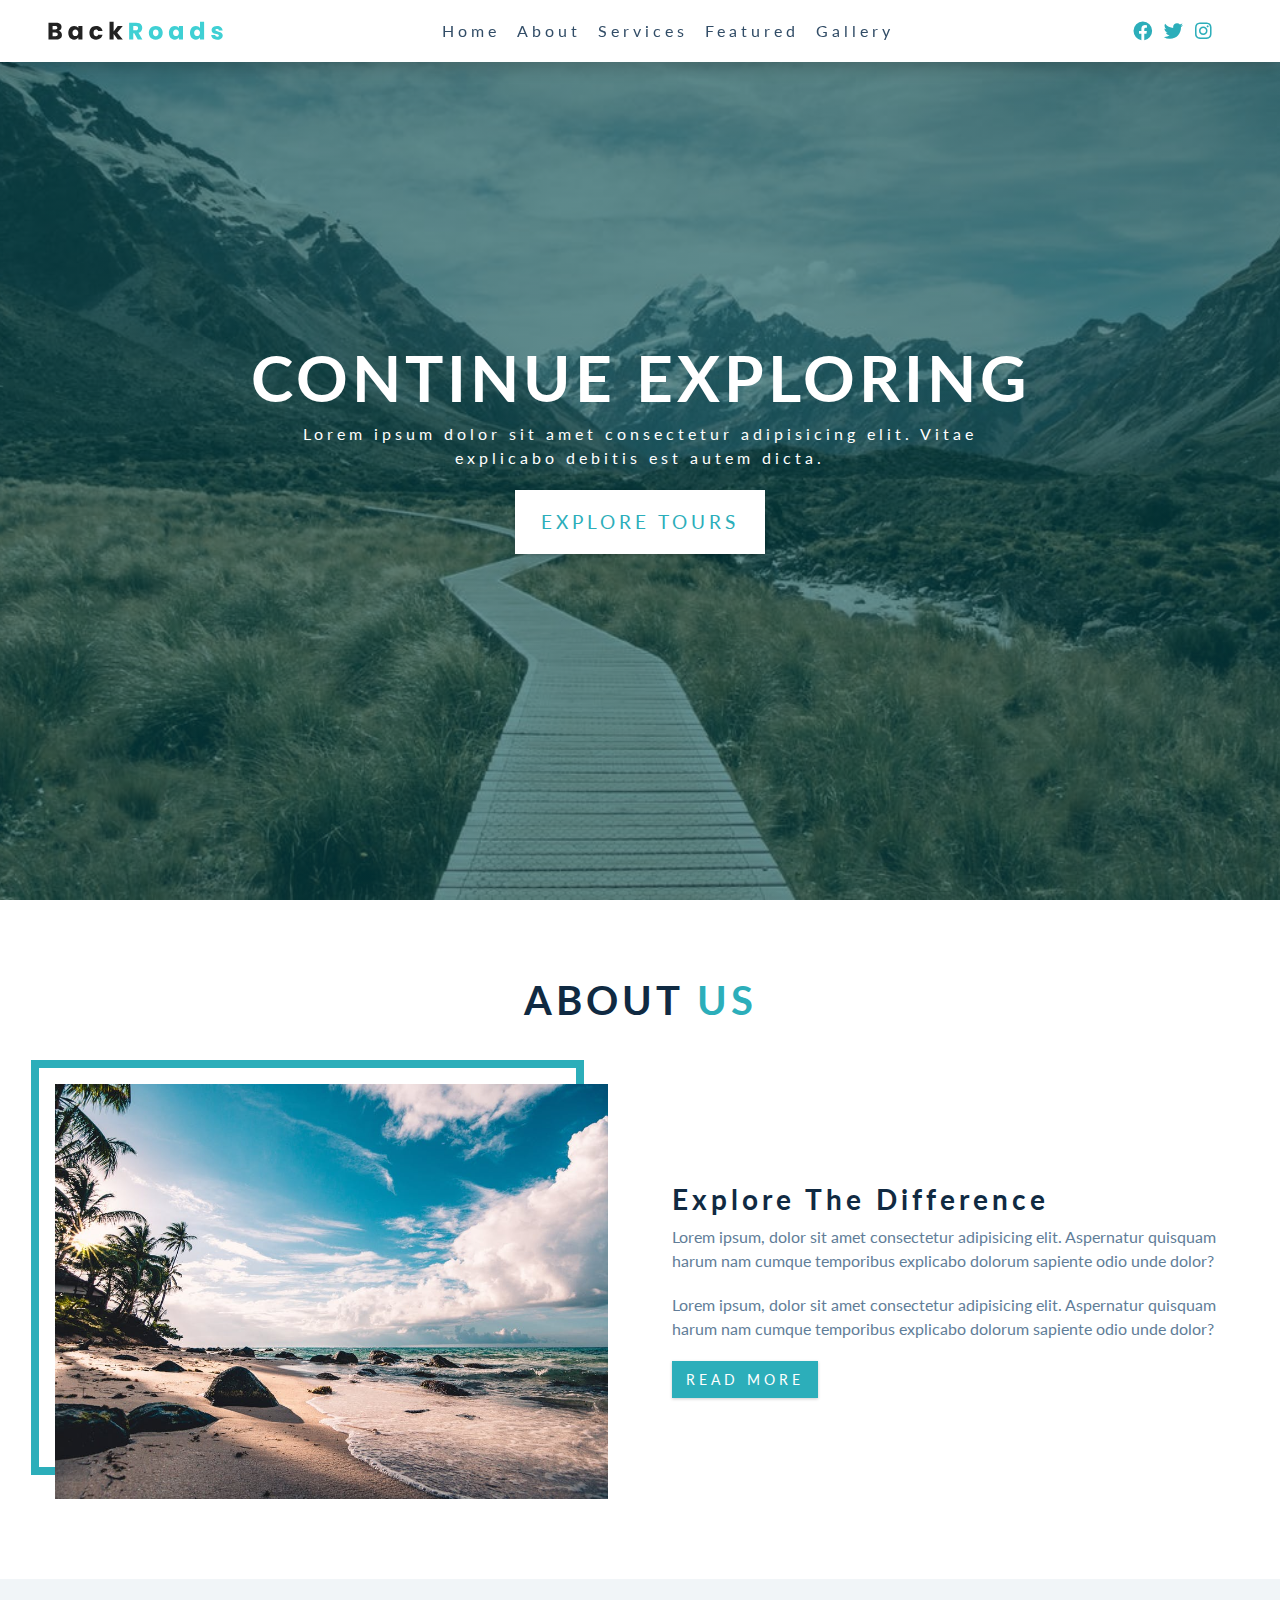
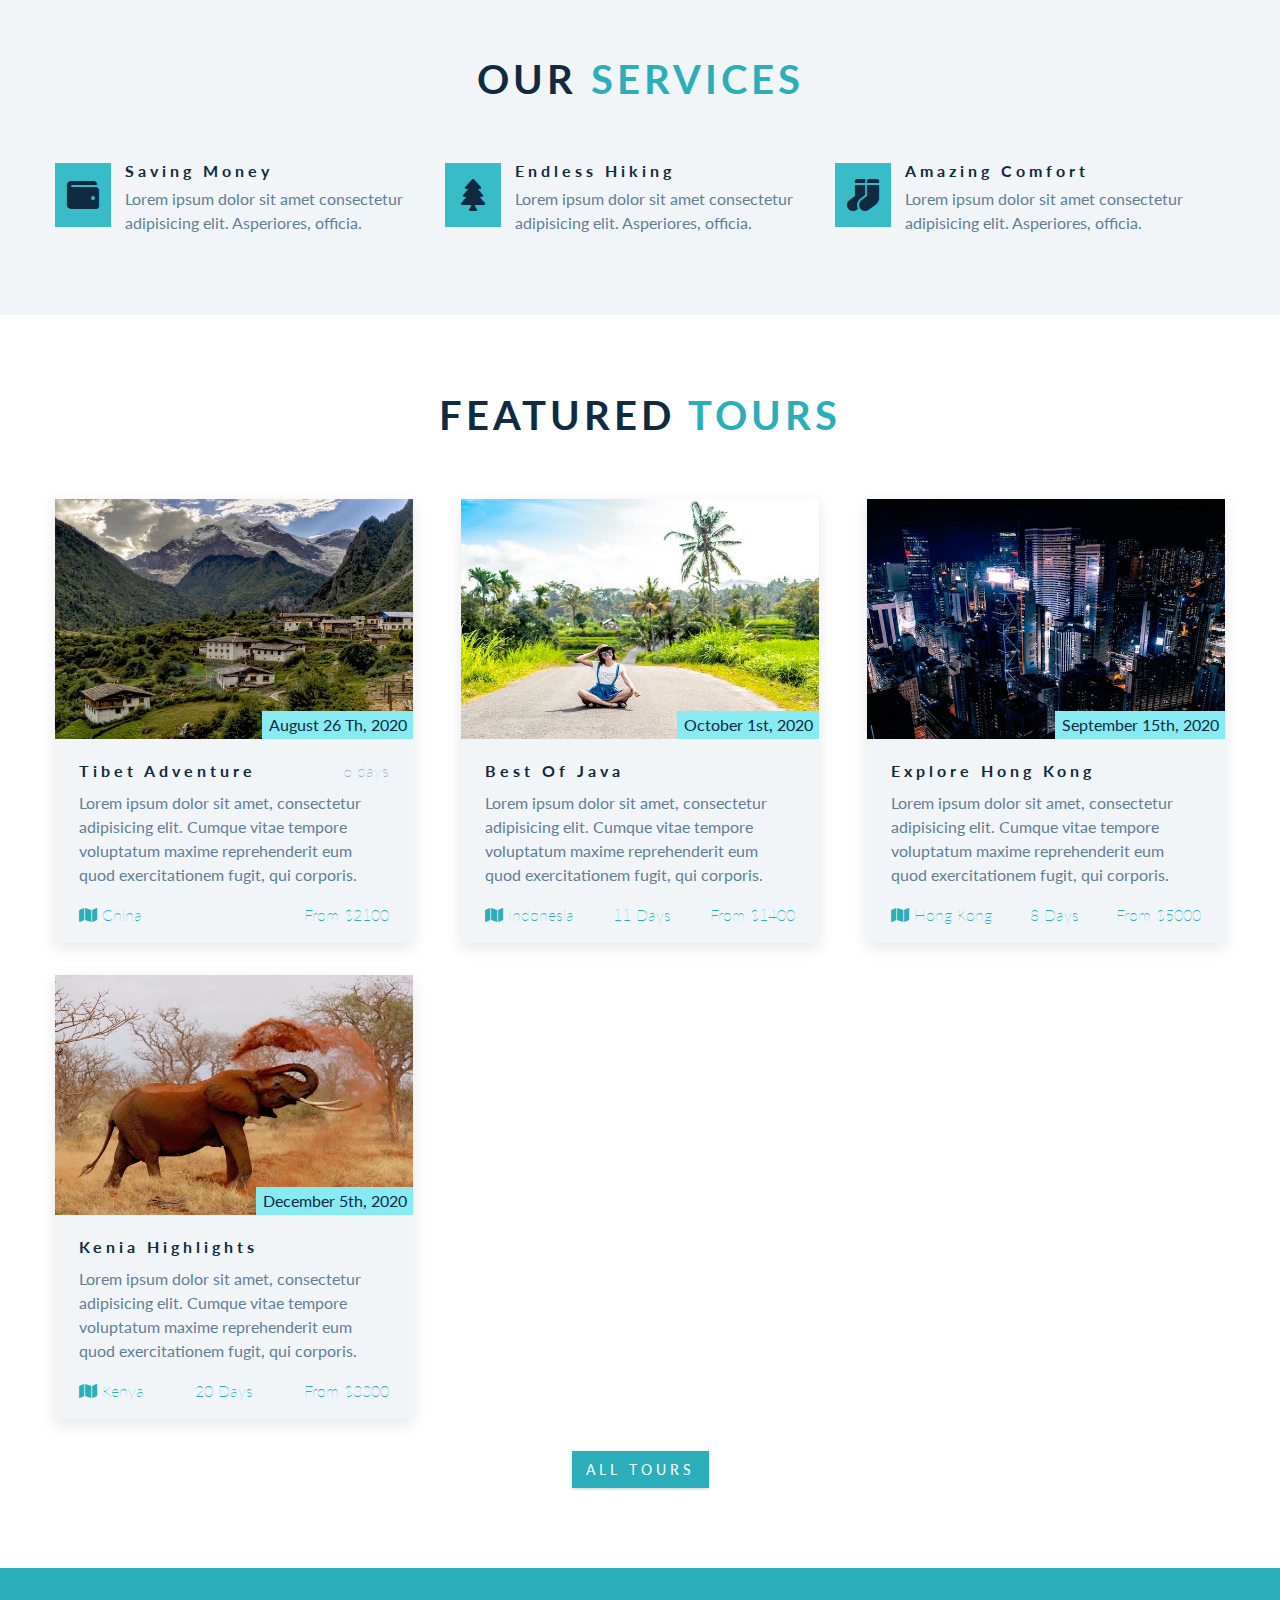
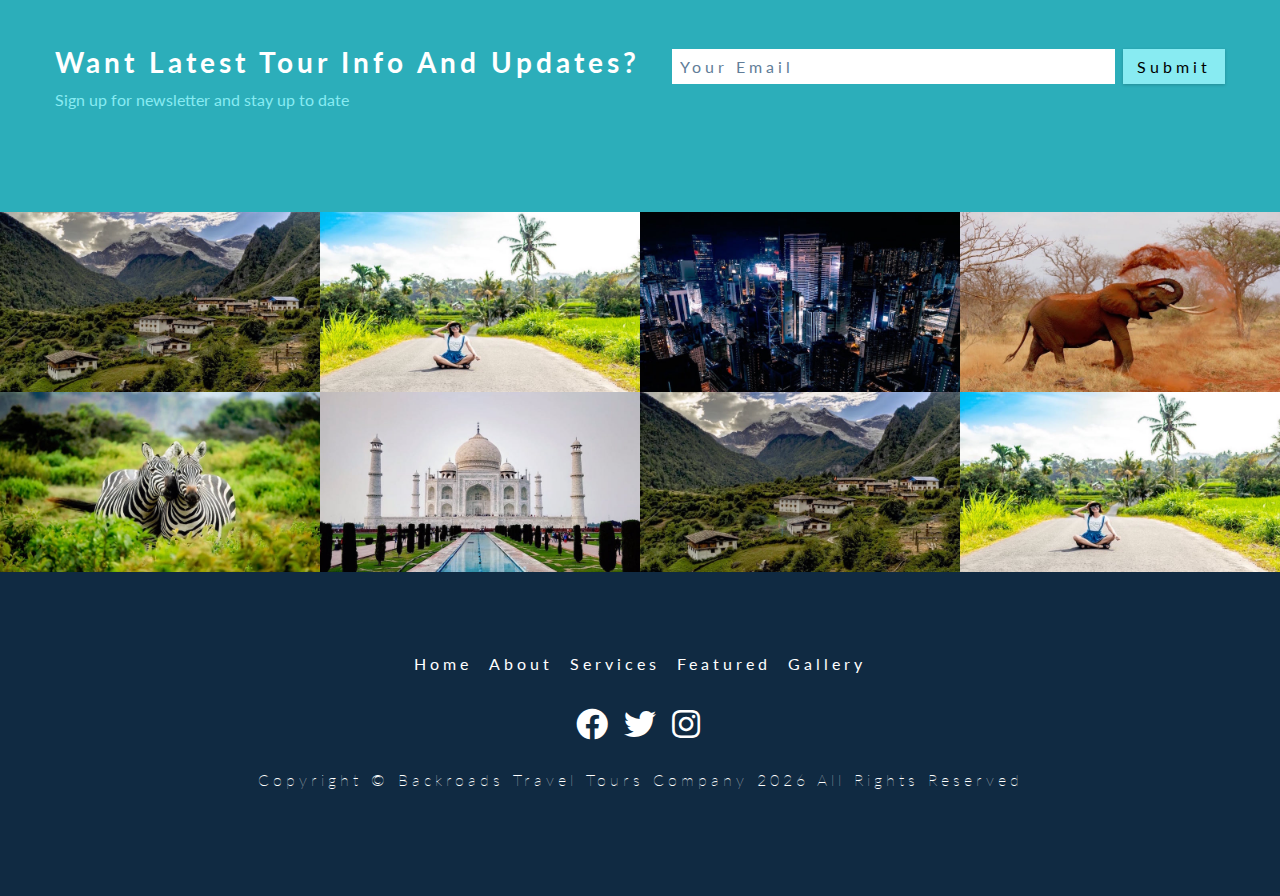
==== index.html @ fc75c02b "cosmetic" ====
<!DOCTYPE html>
<html lang="en">
  <head>
    <meta charset="UTF-8" />
    <meta name="viewport" content="width=device-width, initial-scale=1.0" />
    <meta http-equiv="X-UA-Compatible" content="ie=edge" />
    <title>Backroads || Marlaba</title>
    <!-- favicon -->
    <link rel="shortcut icon" href="./images/favicon.ico" type="image/x-icon" />
    <!-- font-awesome -->
    <link
      rel="stylesheet"
      href="./fontawesome-free-5.12.1-web/css/all.min.css"
    />
    <!-- styles css -->
    <link rel="stylesheet" href="./css/styles.css" />
  </head>

  <body>
    <!-- Navbar  -->
    <nav class="navbar">
      <div class="navbar-logo"><img src="./images/logo.svg" alt="logo" /></div>
      <ul class="navbar-items">
        <li><a class="nav-link scroll-link" href="#home">home</a></li>
        <li><a class="nav-link scroll-link" href="#about">about</a></li>
        <li><a class="nav-link scroll-link" href="#services">services</a></li>
        <li>
          <a class="nav-link scroll-link" href="#featured-tours">featured</a>
        </li>
        <li><a class="nav-link scroll-link" href="#gallery">gallery</a></li>
      </ul>
      <div class="navbar-social">
        <a href="#" class="social-icon"><i class="fab fa-facebook"></i></a>
        <a href="#" class="social-icon"><i class="fab fab fa-twitter"></i></a>
        <a href="#" class="social-icon"><i class="fab fab fa-instagram"></i></a>
      </div>
      <div class="navBtn">
        <i class="fas fa-bars nav-icon" id="nav-toggle"></i>
      </div>
    </nav>
    <nav class="navbar-mobile" id="nav-links">
      <ul class="navbar-mobile-items">
        <li><a class="nav-mobile-link scroll-link" href="#home">home</a></li>
        <li><a class="nav-mobile-link scroll-link" href="#about">about</a></li>
        <li>
          <a class="nav-mobile-link scroll-link" href="#services">services</a>
        </li>
        <li>
          <a class="nav-mobile-link scroll-link" href="#featured-tours"
            >featured</a
          >
        </li>
        <li>
          <a class="nav-mobile-link scroll-link" href="#gallery">gallery</a>
        </li>
      </ul>
    </nav>
    <!-- end of Navbar  -->
    <!-- header  -->
    <header class="hero" id="home">
      <div class="hero-banner">
        <h1>continue exploring</h1>
        <p>
          Lorem ipsum dolor sit amet consectetur adipisicing elit. Vitae<br />
          explicabo debitis est autem dicta.
        </p>
        <a href="#featured-tours" class="btn hero-btn">explore tours</a>
      </div>
    </header>
    <!-- end of header  -->

    <!-- about section -->
    <section class="section" id="about">
      <h2 class="section-title">about <span>us</span></h2>
      <div class="section-center about-center">
        <article class="about-img">
          <img src="./images/about.jpeg" alt="Beach image" />
        </article>
        <article class="about-info">
          <h3 class="about-title">explore the difference</h3>
          <p>
            Lorem ipsum, dolor sit amet consectetur adipisicing elit. Aspernatur
            quisquam harum nam cumque temporibus explicabo dolorum sapiente odio
            unde dolor?
          </p>
          <p>
            Lorem ipsum, dolor sit amet consectetur adipisicing elit. Aspernatur
            quisquam harum nam cumque temporibus explicabo dolorum sapiente odio
            unde dolor?
          </p>
          <a href="#" class="btn about-btn">read more</a>
        </article>
      </div>
    </section>
    <!-- end of about section -->

    <!-- services -->
    <section class="section" id="services">
      <h2 class="section-title">our <span>services</span></h2>
      <div class="section-center service-center">
        <article class="service">
          <span class="service-icon"><i class="fas fa-wallet fa-fw"></i></span>
          <div class="service-info">
            <h4 class="service-title">saving money</h4>
            <p class="service-text">
              Lorem ipsum dolor sit amet consectetur adipisicing elit.
              Asperiores, officia.
            </p>
          </div>
        </article>
        <article class="service">
          <span class="service-icon"><i class="fas fa-tree fa-fw"></i></span>
          <div class="service-info">
            <h4 class="service-title">Endless Hiking</h4>
            <p class="service-text">
              Lorem ipsum dolor sit amet consectetur adipisicing elit.
              Asperiores, officia.
            </p>
          </div>
        </article>
        <article class="service">
          <span class="service-icon"><i class="fas fa-socks fa-fw"></i></span>
          <div class="service-info">
            <h4 class="service-title">Amazing Comfort</h4>
            <p class="service-text">
              Lorem ipsum dolor sit amet consectetur adipisicing elit.
              Asperiores, officia.
            </p>
          </div>
        </article>
      </div>
    </section>
    <!--end services -->

    <!-- featured tours -->
    <section class="section" id="featured-tours">
      <h2 class="section-title">featured <span>tours</span></h2>
      <div class="section-center featured-tours-center">
        <article class="tour-card">
          <div class="img-container">
            <img src="./images/tour-1.jpeg" alt="Tibet Adventure" />
            <h4 class="card-date">August 26 th, 2020</h4>
          </div>
          <div class="card-info">
            <div class="card-head">
              <h4 class="card-title">tibet adventure</h4>
              <h4 class="card-duration">6 days</h4>
            </div>
            <p class="card-text">
              Lorem ipsum dolor sit amet, consectetur adipisicing elit. Cumque
              vitae tempore voluptatum maxime reprehenderit eum quod
              exercitationem fugit, qui corporis.
            </p>
            <div class="card-footer">
              <h4><i class="fas fa-map"></i> china</h4>
              <h4 class="card-duration"></h4>
              <h4>from $2100</h4>
            </div>
          </div>
        </article>

        <article class="tour-card">
          <div class="img-container">
            <img src="./images/tour-2.jpeg" alt="Best of Java" />
            <h4 class="card-date">October 1st, 2020</h4>
          </div>
          <div class="card-info">
            <div class="card-head">
              <h4 class="card-title">best of Java</h4>
              <h4 class="card-duration"></h4>
            </div>
            <p class="card-text">
              Lorem ipsum dolor sit amet, consectetur adipisicing elit. Cumque
              vitae tempore voluptatum maxime reprehenderit eum quod
              exercitationem fugit, qui corporis.
            </p>
            <div class="card-footer">
              <h4><i class="fas fa-map"></i> indonesia</h4>
              <h4 class="card-duration">11 days</h4>
              <h4>from $1400</h4>
            </div>
          </div>
        </article>

        <article class="tour-card">
          <div class="img-container">
            <img src="./images/tour-3.jpeg" alt="Explore Hong Kong" />
            <h4 class="card-date">September 15th, 2020</h4>
          </div>
          <div class="card-info">
            <div class="card-head">
              <h4 class="card-title">Explore Hong Kong</h4>
              <h4 class="card-duration"></h4>
            </div>
            <p class="card-text">
              Lorem ipsum dolor sit amet, consectetur adipisicing elit. Cumque
              vitae tempore voluptatum maxime reprehenderit eum quod
              exercitationem fugit, qui corporis.
            </p>
            <div class="card-footer">
              <h4><i class="fas fa-map"></i> Hong Kong</h4>
              <h4 class="card-duration">8 days</h4>
              <h4>from $5000</h4>
            </div>
          </div>
        </article>

        <article class="tour-card">
          <div class="img-container">
            <img src="./images/tour-4.jpeg" alt="Kenia highlights" />
            <h4 class="card-date">December 5th, 2020</h4>
          </div>
          <div class="card-info">
            <div class="card-head">
              <h4 class="card-title">Kenia highlights</h4>
              <h4 class="card-duration"></h4>
            </div>
            <p class="card-text">
              Lorem ipsum dolor sit amet, consectetur adipisicing elit. Cumque
              vitae tempore voluptatum maxime reprehenderit eum quod
              exercitationem fugit, qui corporis.
            </p>
            <div class="card-footer">
              <h4><i class="fas fa-map"></i> Kenya</h4>
              <h4 class="card-duration">20 days</h4>
              <h4>from $3300</h4>
            </div>
          </div>
        </article>
      </div>
      <div class="featured-tours-footer">
        <a href="#" class="btn featured-tours-btn">all tours</a>
      </div>
    </section>
    <!-- end of featured tours -->

    <!-- contact -->
    <section class="section contact" id="contact">
      <div class="section-center contact-center">
        <article class="contact-info">
          <h3>want latest tour info and updates?</h3>
          <p>sign up for newsletter and stay up to date</p>
        </article>
        <form
          action="form-confirm.html"
          class="contact-form"
          name="contact"
          method="POST"
          data-netlify="true"
        >
          <input
            class="contact-input"
            type="email"
            name="email"
            value="Your Email"
          />
          <button class="btn contact-btn" type="submit">Submit</button>
        </form>
      </div>
    </section>
    <!-- end of contact -->

    <!-- gallery  -->
    <section class="gallery" id="gallery">
      <article class="gallery-picture-container">
        <span><i class="gallery-icon fas fa-search"></i></span>
        <img class="gallery-picture" src="./images/tour-1.jpeg" alt="" />
      </article>
      <article class="gallery-picture-container">
        <span><i class="gallery-icon fas fa-search"></i></span>
        <img class="gallery-picture" src="./images/tour-2.jpeg" alt="" />
      </article>
      <article class="gallery-picture-container">
        <span><i class="gallery-icon fas fa-search"></i></span>
        <img class="gallery-picture" src="./images/tour-3.jpeg" alt="" />
      </article>
      <article class="gallery-picture-container">
        <span><i class="gallery-icon fas fa-search"></i></span>
        <img class="gallery-picture" src="./images/tour-4.jpeg" alt="" />
      </article>
      <article class="gallery-picture-container">
        <span><i class="gallery-icon fas fa-search"></i></span>
        <img class="gallery-picture" src="./images/tour-5.jpeg" alt="" />
      </article>
      <article class="gallery-picture-container">
        <span><i class="gallery-icon fas fa-search"></i></span>
        <img class="gallery-picture" src="./images/tour-6.jpeg" alt="" />
      </article>
      <article class="gallery-picture-container">
        <span><i class="gallery-icon fas fa-search"></i></span>
        <img class="gallery-picture" src="./images/tour-1.jpeg" alt="" />
      </article>
      <article class="gallery-picture-container">
        <span><i class="gallery-icon fas fa-search"></i></span>
        <img class="gallery-picture" src="./images/tour-2.jpeg" alt="" />
      </article>
    </section>

    <!-- end of gallery  -->

    <!-- footer -->
    <footer class="section section-footer" id="footer">
      <div class="section-center footer-center">
        <ul class="footer-navbar-items">
          <li><a class="nav-link scroll-link" href="#home">home</a></li>
          <li><a class="nav-link scroll-link" href="#about">about</a></li>
          <li><a class="nav-link scroll-link" href="#services">services</a></li>
          <li>
            <a class="nav-link scroll-link" href="#featured-tours">featured</a>
          </li>
          <li><a class="nav-link scroll-link" href="#gallery">gallery</a></li>
        </ul>
        <div class="footer-navbar-social">
          <a href="#" class="social-icon"><i class="fab fa-facebook"></i></a>
          <a href="#" class="social-icon"><i class="fab fab fa-twitter"></i></a>
          <a href="#" class="social-icon"
            ><i class="fab fab fa-instagram"></i
          ></a>
        </div>
        <h4>
          Copyright &copy; Backroads Travel Tours Company
          <span id="date"></span> All Rights Reserved
        </h4>
      </div>
    </footer>
    <!-- end of footer -->

    <!-- js -->
    <script src="./js/app.js"></script>
  </body>
</html>
---- css/styles.css ----
/*
===============
Fonts
===============
*/
@import url("https://fonts.googleapis.com/css?family=Lato:400,700&display=swap");

/*
===============
Variables
===============
*/

:root {
  /* dark shades of primary color*/
  --clr-primary-1: hsl(184, 91%, 17%);
  --clr-primary-2: hsl(185, 84%, 25%);
  --clr-primary-3: hsl(185, 81%, 29%);
  --clr-primary-4: hsl(184, 77%, 34%);
  /* primary/main color */
  --clr-primary-5: hsl(185, 62%, 45%);
  /* lighter shades of primary color */
  --clr-primary-6: hsl(185, 57%, 50%);
  --clr-primary-7: hsl(184, 65%, 59%);
  --clr-primary-8: hsl(184, 80%, 74%);
  --clr-primary-9: hsl(185, 94%, 87%);
  --clr-primary-10: hsl(186, 100%, 94%);
  /* darkest grey - used for headings */
  --clr-grey-1: hsl(209, 61%, 16%);
  --clr-grey-2: hsl(211, 39%, 23%);
  --clr-grey-3: hsl(209, 34%, 30%);
  --clr-grey-4: hsl(209, 28%, 39%);
  /* grey used for paragraphs */
  --clr-grey-5: hsl(210, 22%, 49%);
  --clr-grey-6: hsl(209, 23%, 60%);
  --clr-grey-7: hsl(211, 27%, 70%);
  --clr-grey-8: hsl(210, 31%, 80%);
  --clr-grey-9: hsl(212, 33%, 89%);
  --clr-grey-10: hsl(210, 36%, 96%);
  --clr-white: #fff;
  --ff-primary: "Lato", sans-serif;
  --transition: all 0.3s linear;
  --spacing: 0.25rem;
  --radius: 0.5rem;
  --light-shadow: 0 5px 15px rgba(0, 0, 0, 0.1);
  --dark-shadow: 0 5px 15px rgba(0, 0, 0, 0.2);
}
/*
===============
Global Styles
===============
*/

* {
  margin: 0;
  padding: 0;
  box-sizing: border-box;
}
body {
  font-family: var(--ff-primary);
  background: var(--clr-white);
  color: var(--clr-grey-1);
  line-height: 1.5;
  font-size: 0.875rem;
}
ul {
  list-style-type: none;
}
a {
  text-decoration: none;
}
img {
  width: 100%;
  display: block;
}
/* img:not(.nav-logo) {
  width: 100%;
  display: block;
} */

h1,
h2,
h3,
h4 {
  letter-spacing: var(--spacing);
  text-transform: capitalize;
  line-height: 1.25;
  margin-bottom: 0.75rem;
}
h1 {
  font-size: 3rem;
}
h2 {
  font-size: 2rem;
}
h3 {
  font-size: 1.25rem;
}
h4 {
  font-size: 0.875rem;
}
p {
  margin-bottom: 1.25rem;
  color: var(--clr-grey-5);
}
@media screen and (min-width: 800px) {
  h1 {
    font-size: 4rem;
  }
  h2 {
    font-size: 2.5rem;
  }
  h3 {
    font-size: 1.75rem;
  }
  h4 {
    font-size: 1rem;
  }
  body {
    font-size: 1rem;
  }
  h1,
  h2,
  h3,
  h4 {
    line-height: 1;
  }
}
/*  global classes */

.btn {
  text-transform: uppercase;
  background: var(--clr-primary-5);
  color: var(--clr-white);
  padding: 0.375rem 0.75rem;
  letter-spacing: var(--spacing);
  display: inline-block;
  /* font-weight: 700; */
  transition: var(--transition);
  font-size: 0.875rem;
  border: 2px solid transparent;
  cursor: pointer;
  box-shadow: 0 1px 3px rgba(0, 0, 0, 0.2);
}
.btn:hover {
  color: var(--clr-primary-1);
  background: var(--clr-primary-8);
}

.section {
  padding: 5rem 0;
}
.section-title {
  text-align: center;
  margin-bottom: 4rem;
  text-transform: uppercase;
}
.section-title span {
  color: var(--clr-primary-5);
}
.section-center {
  width: 90vw;
  margin: 0 auto;
  max-width: 1170px;
}
@media screen and (min-width: 992px) {
  .section-center {
    width: 95vw;
  }
}
/*
===============
Navbar
===============
*/
.navbar {
  display: flex;
  flex-wrap: wrap;
  justify-content: space-between;
  align-items: center;
  position: fixed;
  z-index: 3;
  width: 100vw;
  background-color: var(--clr-white);
  box-shadow: var(--dark-shadow);
}
.navbar-logo {
  padding: 1rem 3rem;
  flex-shrink: 0;
}
.navbar-items {
  display: none;
}
.navbar-items li {
  display: inline-block;
  margin: 0 0.4rem;
}
.nav-link {
  font-size: 1rem;
  color: var(--clr-grey-3);
  letter-spacing: var(--spacing);
  text-transform: capitalize;
  transition: var(--transition);
}
.nav-link:hover {
  color: var(--clr-primary-5);
}
.navbar-social {
  display: none;
}
.social-icon {
  color: var(--clr-primary-5);
  font-size: 1.2rem;
  margin: 0 0.25rem;
  transition: var(--transition);
}
.social-icon:hover {
  color: var(--clr-primary-8);
}
.navBtn {
  padding: 0rem 3rem;
}
.nav-icon {
  font-size: 1.5rem;
  color: var(--clr-primary-5);
}
.nav-icon:hover {
  cursor: pointer;
}
@media screen and (min-width: 992px) {
  .navbar-items {
    display: block;
  }
  .navbar-social {
    flex-shrink: 0;
    padding: 1rem 4rem;
    display: block;
  }
  .navBtn {
    display: none;
  }
}

.navbar-mobile {
  position: fixed;
  z-index: 2;
  left: 0;
  top: 3.8rem;
  width: 100vw;
  background-color: var(--clr-white);
  transform: translateY(-100%);
  transition: var(--transition);
}
.show-links {
  transform: translateY(0);
  z-index: 3;
}

.nav-mobile-link {
  display: block;
  padding: 1rem 2rem;
  letter-spacing: var(--spacing);
  color: var(--clr-grey-1);
  font-size: 1rem;
  text-transform: capitalize;
  transition: var(--transition);
}
.nav-mobile-link:hover {
  background-color: var(--clr-primary-8);
  padding-left: 2.2rem;
}

/*
===============
Hero
===============
*/
.hero {
  min-height: 100vh;
  background: var(--clr-primary-5);
  display: flex;
  justify-content: center;
  align-items: center;
}

@media screen and (min-width: 768px) {
  .hero {
    background: linear-gradient(
        hsl(184, 91%, 17%, 0.6),
        hsl(184, 91%, 17%, 0.6)
      ),
      url("../images/main.jpeg") center/cover no-repeat fixed;
  }
}

.hero-banner {
  display: flex;
  flex-direction: column;
  justify-content: center;
  align-items: center;
}
.hero-banner h1 {
  text-transform: uppercase;
  color: var(--clr-white);
  text-align: center;
}
.hero-banner p {
  color: var(--clr-white);
  letter-spacing: var(--spacing);
  text-align: center;
}
.hero-btn {
  font-size: 1.2rem;
  padding: 1rem 1.5rem;
  color: var(--clr-primary-5);
  background-color: var(--clr-white);
}
.hero-btn:hover {
  background-color: rgba(0, 0, 0, 0);
  color: var(--clr-white);
  border: 2px solid var(--clr-white);
}

/*
===============
About
===============
*/
/* section add to globals */
/* title add to globals -> OK */
/* section center add to globals -> OK */
.about-info,
.about-img {
  margin-bottom: 2rem;
}

@media screen and (min-width: 992px) {
  .about-center {
    display: flex;
    /* flex-wrap: wrap; */
    justify-content: space-between;
    align-items: center;
  }
  .about-info,
  .about-img {
    flex: 0 0 calc(50% - 2rem);
    margin-bottom: 0;
  }
}

@media screen and (min-width: 1170px) {
  .about-center {
    position: relative;
  }
  .about-img::before {
    content: "";
    border: 8px var(--clr-primary-5) solid;
    width: calc(50% - 2rem);
    height: 100%;
    position: absolute;
    box-sizing: border-box;
    left: -1.5rem;
    top: -1.5rem;
    z-index: -1;
  }
}

/*
===============
Services
===============
*/
#services {
  background: var(--clr-grey-10);
}

.service {
  text-align: center;
  padding: 1rem 4rem;
}

.service-icon {
  font-size: 2rem;
  background-color: var(--clr-primary-6);
  padding: 0.5rem;
  display: inline-block;
}
.service-title {
  margin-top: 1.2rem;
}

.service-center {
  display: flex;
  flex-wrap: wrap;
  justify-content: space-between;
  align-items: flex-start;
  align-content: flex-start;
}

@media screen and (min-width: 577px) {
  .service {
    /* max-width: 40rem; */
    flex: 0 0 calc(50% - 1rem);
    padding: 0 0.5rem;
  }
}
@media screen and (min-width: 992px) {
  .service {
    flex: 0 0 calc(33.33% - 0rem);
    padding: 0 0.5rem;
  }
}

@media screen and (min-width: 1170px) {
  .service {
    display: flex;
    justify-content: space-between;
    align-items: flex-start;
    text-align: left;
    padding: 0;
  }
  .service-title {
    margin-top: 0;
  }
  .service-info {
    flex: 0 0 82%;
  }
  .service h4 {
    margin-bottom: 0.5rem;
  }
  .service p {
    margin: 0rem;
  }
}

/*
===============
Featured Tours
===============
*/

.featured-tours-center {
  display: flex;
  flex-wrap: wrap;
  justify-content: space-between;
}
.tour-card {
  margin-bottom: 2rem;
  box-shadow: var(--light-shadow);
  transition: var(--transition);
}
.tour-card:hover {
  box-shadow: var(--dark-shadow);
  transform: scale(1.02);
}
.img-container {
  position: relative;
}
.img-container img {
  height: 15rem;
  object-fit: cover;
}
.card-date {
  background-color: var(--clr-primary-8);
  letter-spacing: normal;
  font-weight: normal;
  display: inline-block;
  padding: 0.4rem;
  text-align: center;
  position: absolute;
  right: 0;
  bottom: 0;
  margin: 0;
}

.card-info {
  padding: 1.5rem 1.5rem 0.5rem 1.5rem;
  background-color: var(--clr-grey-10);
}

.card-head {
  display: flex;
  justify-content: space-between;
}
.card-duration {
  letter-spacing: normal;
  color: var(--clr-grey-7);
  text-transform: lowercase;
  font-weight: lighter;
}

.card-footer {
  display: flex;
  justify-content: space-between;
}
.card-footer h4 {
  letter-spacing: normal;
  color: var(--clr-primary-5);
  text-transform: capitalize;
  font-weight: lighter;
}

.featured-tours-footer {
  display: flex;
  justify-content: center;
  align-content: flex-start;
}

/* .featured-tours-btn {
  position: relative;
  left: 50%;
  transform: translateX(-50%);
} */

/* Responsive */
@media screen and (min-width: 768px) {
  .tour-card {
    flex: 0 0 calc(50% - 2rem);
    /* padding: 0 0.5rem; */
    /* margin-bottom: 2rem; */
  }
}
@media screen and (min-width: 1170px) {
  .tour-card {
    flex: 0 0 calc(33.33% - 2rem);
    /* padding: 0 0.5rem; */
    /* margin-bottom: 2rem; */
  }
}

/*
===============
Contact
===============
*/

.contact {
  background-color: var(--clr-primary-5);
}

.contact-info h3 {
  color: var(--clr-white);
}
.contact-info p {
  color: var(--clr-primary-8);
}
.contact-info p::first-letter {
  text-transform: uppercase;
}

.contact-form {
  display: flex;
  max-width: 28rem;
  justify-content: space-between;
}
.contact-input {
  /* 1:crece->OK
     1:es lo mismo
     auto:va a crecer hasta que pueda */
  flex: 1 0 auto;
  border: none;
  font-family: var(--ff-primary);
  color: var(--clr-grey-5);
  letter-spacing: var(--spacing);
  font-size: 1rem;
  padding: 0.5rem;
  /* width: 22rem; */
}
.contact-btn {
  background-color: var(--clr-primary-8);
  color: black;
  text-transform: capitalize;
  font-size: 1rem;
  font-family: var(--ff-primary);
  margin-left: 0.5rem;
}
.contact-btn:hover {
  background-color: var(--clr-primary-1);
  color: var(--clr-primary-5);
}

/* Responsive */
@media screen and (min-width: 993px) {
  .contact-center {
    display: flex;
    justify-content: space-between;
    align-items: baseline;
  }
  .contact-form {
    /* 1:crece->OK
       1:es lo mismo
       auto:va a crecer hasta que pueda */
    flex: 1 1 auto;
    max-width: 100%;
    margin-left: 2rem;
  }
}

/*
===============
Gallery
===============
*/
.gallery-picture-container {
  background-color: var(--clr-primary-5);
  position: relative;
}
.gallery-icon {
  font-size: 2rem;
  position: absolute;
  left: 50%;
  top: 50%;
  transform: translate(-50%, -50%);
  color: var(--clr-white);
  opacity: 0;
  z-index: 3;
  transition: var(--transition);
}
.gallery-picture {
  z-index: 2;
  transition: var(--transition);
}
.gallery-picture-container:hover .gallery-picture {
  opacity: 0.5;
}
.gallery-picture-container:hover .gallery-icon {
  opacity: 1;
}

@media screen and (min-width: 768px) {
  .gallery {
    display: flex;
    flex-wrap: wrap;
  }
  .gallery-picture-container {
    flex: 0 0 50%;
  }
}
@media screen and (min-width: 1170px) {
  .gallery {
    display: flex;
    flex-wrap: wrap;
  }
  .gallery-picture-container {
    flex: 0 0 25%;
  }
}
/*
===============
Footer
===============
*/
.section-footer {
  background-color: var(--clr-grey-1);
}
.footer-navbar-items {
  display: block;
  text-align: center;
  margin: 0 auto;
}
.footer-navbar-items li {
  display: inline-block;
  margin: 0 0.4rem;
}
.footer-navbar-items .nav-link {
  color: var(--clr-white);
}
.footer-navbar-items .nav-link:hover {
  color: var(--clr-primary-5);
}
.footer-navbar-social {
  text-align: center;
  margin-top: 1.5rem;
  margin-bottom: 0.5rem;
}
.footer-navbar-social .social-icon {
  color: var(--clr-white);
  font-size: 2rem;
  letter-spacing: var(--spacing);
}
.footer-navbar-social .social-icon:hover {
  color: var(--clr-primary-5);
}
.footer-center h4 {
  color: var(--clr-white);
  font-weight: lighter;
  padding: 1rem;
  text-align: center;
}
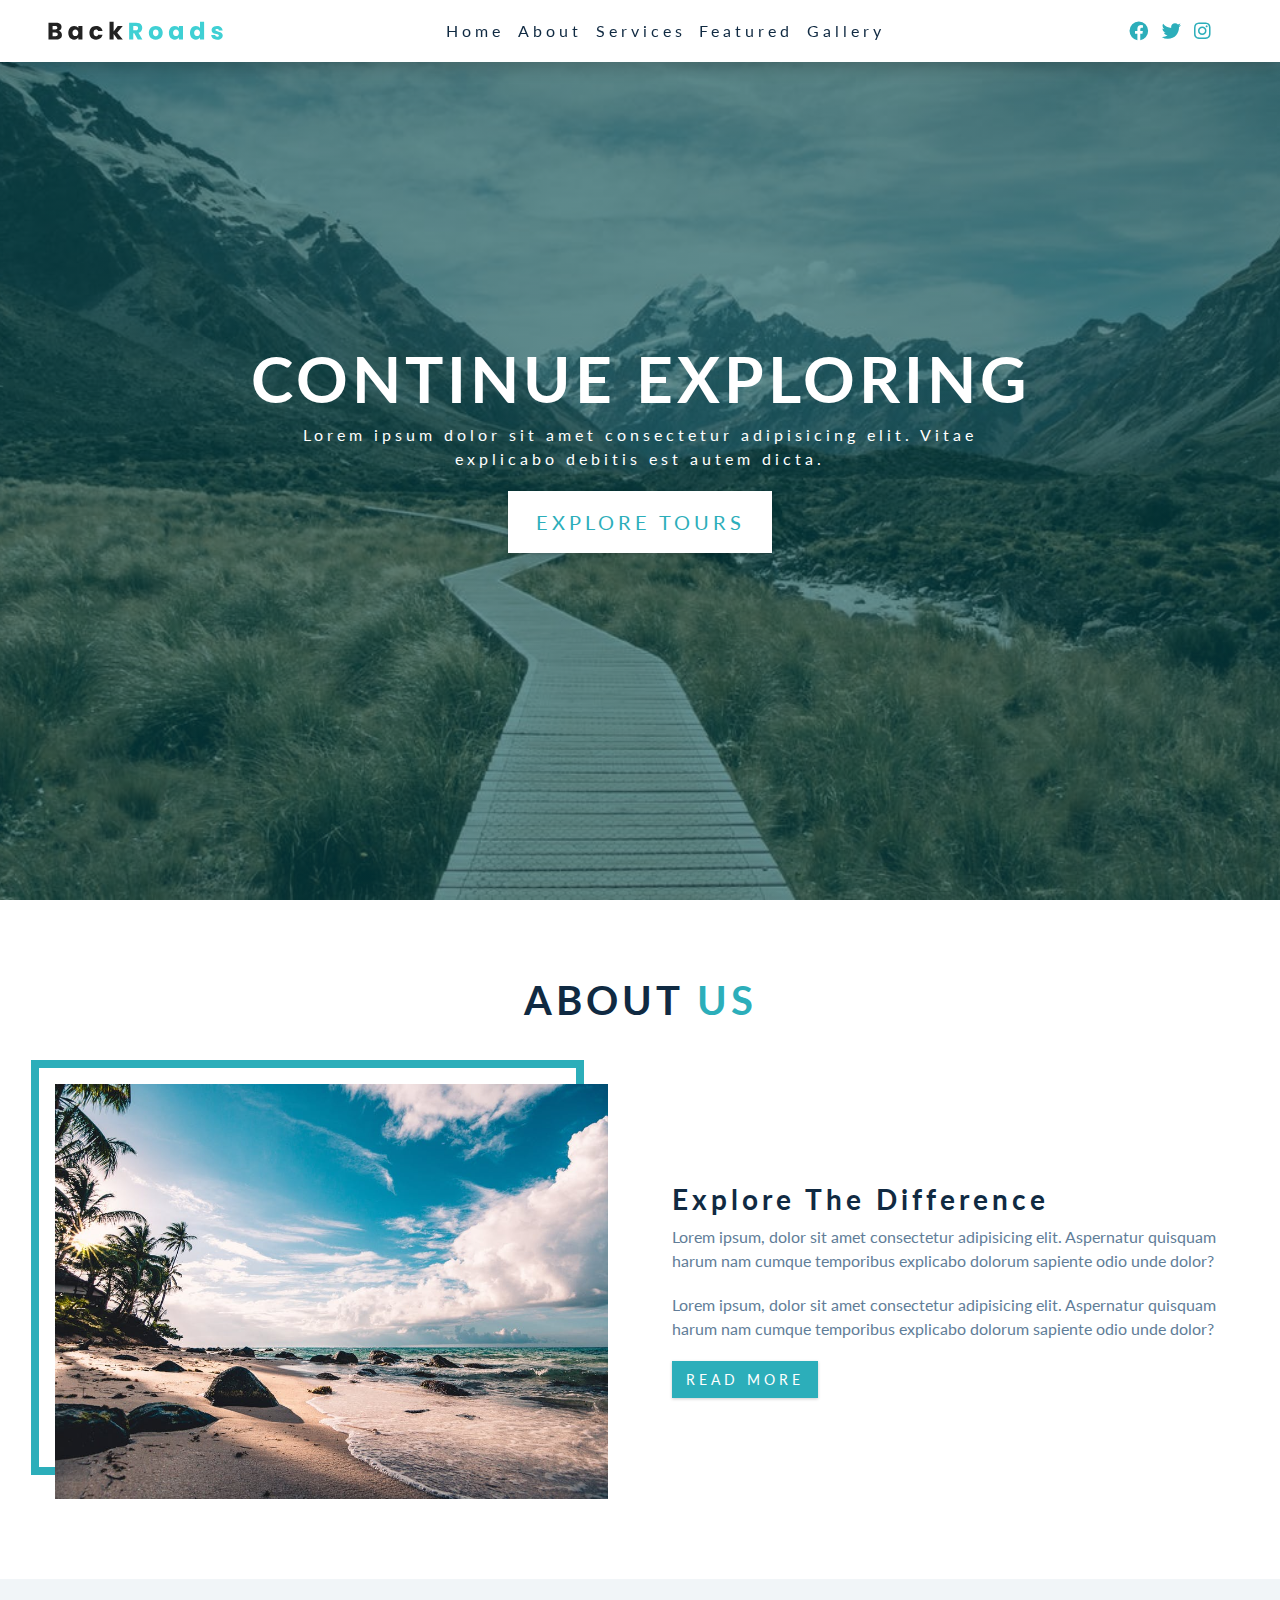
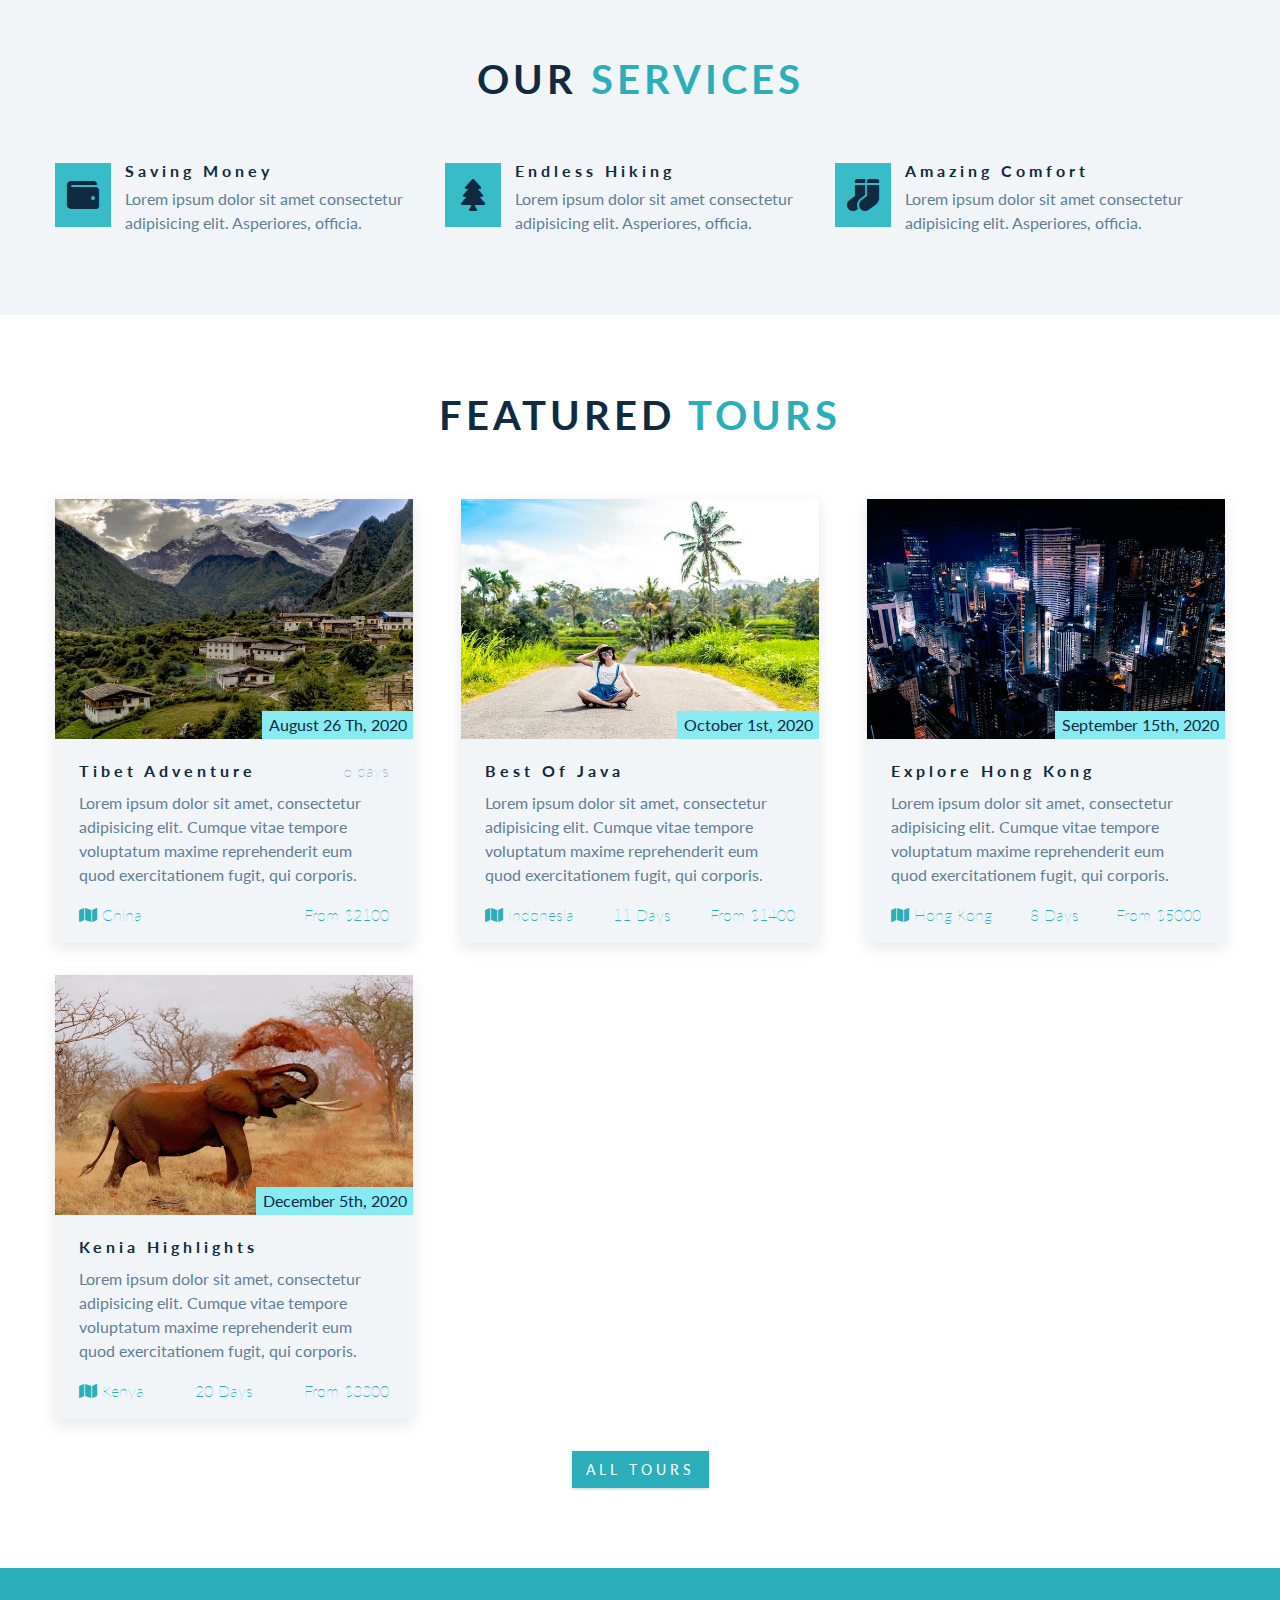
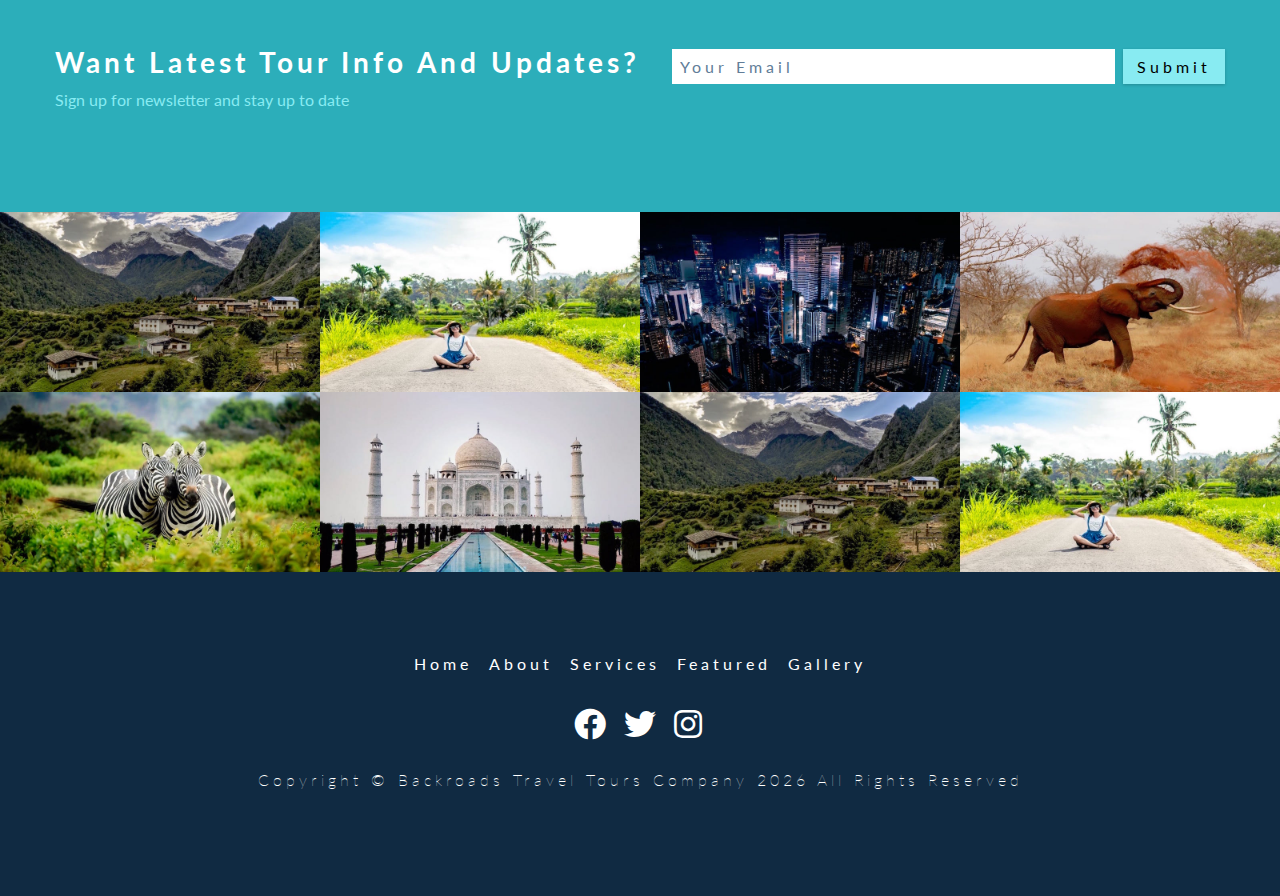
==== commit a9d4c4fc: "hero section consmetic" ====
--- a/index.html
+++ b/index.html
@@ -57,14 +57,18 @@
     </nav>
     <!-- end of Navbar  -->
     <!-- header  -->
-    <header class="hero" id="home">
-      <div class="hero-banner">
-        <h1>continue exploring</h1>
-        <p>
-          Lorem ipsum dolor sit amet consectetur adipisicing elit. Vitae<br />
-          explicabo debitis est autem dicta.
-        </p>
-        <a href="#featured-tours" class="btn hero-btn">explore tours</a>
+    <header id="home">
+      <div class="hero">
+        <div class="hero-banner">
+          <h1>
+            continue exploring
+          </h1>
+          <p>
+            Lorem ipsum dolor sit amet consectetur adipisicing elit. Vitae
+            explicabo debitis est autem dicta.
+          </p>
+          <a href="#featured-tours" class="btn hero-btn">explore tours</a>
+        </div>
       </div>
     </header>
     <!-- end of header  -->
--- a/css/styles.css
+++ b/css/styles.css
@@ -175,7 +175,7 @@
 */
 .navbar {
   display: flex;
-  flex-wrap: wrap;
+  /* flex-wrap: wrap; */
   justify-content: space-between;
   align-items: center;
   position: fixed;
@@ -186,18 +186,18 @@
 }
 .navbar-logo {
   padding: 1rem 3rem;
-  flex-shrink: 0;
+  /* flex-shrink: 0; */
 }
 .navbar-items {
   display: none;
 }
 .navbar-items li {
   display: inline-block;
-  margin: 0 0.4rem;
+  margin: 0 0.3rem;
 }
 .nav-link {
-  font-size: 1rem;
-  color: var(--clr-grey-3);
+  /* font-size: 1rem; */
+  color: var(--clr-grey-1);
   letter-spacing: var(--spacing);
   text-transform: capitalize;
   transition: var(--transition);
@@ -206,12 +206,14 @@
   color: var(--clr-primary-5);
 }
 .navbar-social {
+  /* flex-shrink: 0; */
+  padding: 1rem 4rem;
   display: none;
 }
 .social-icon {
   color: var(--clr-primary-5);
   font-size: 1.2rem;
-  margin: 0 0.25rem;
+  margin: 0 0.3rem;
   transition: var(--transition);
 }
 .social-icon:hover {
@@ -223,8 +225,10 @@
 .nav-icon {
   font-size: 1.5rem;
   color: var(--clr-primary-5);
+  transition: var(--transition);
 }
 .nav-icon:hover {
+  transform: scale(1.2);
   cursor: pointer;
 }
 @media screen and (min-width: 992px) {
@@ -232,8 +236,6 @@
     display: block;
   }
   .navbar-social {
-    flex-shrink: 0;
-    padding: 1rem 4rem;
     display: block;
   }
   .navBtn {
@@ -243,7 +245,7 @@
 
 .navbar-mobile {
   position: fixed;
-  z-index: 2;
+  z-index: 1;
   left: 0;
   top: 3.8rem;
   width: 100vw;
@@ -277,12 +279,43 @@
 */
 .hero {
   min-height: 100vh;
-  background: var(--clr-primary-5);
+  /* background: var(--clr-primary-5); */
+  /* Si bien el ejercicio propone un fondo plano, prefiero la foto sin el efecto de paralelismo */
+  background: linear-gradient(hsl(184, 91%, 17%, 0.6), hsl(184, 91%, 17%, 0.6)),
+    url("../images/main.jpeg") center/cover no-repeat;
   display: flex;
   justify-content: center;
   align-items: center;
 }
 
+.hero-banner {
+  text-align: center;
+  padding: 0 3rem;
+}
+.hero-banner h1 {
+  color: var(--clr-white);
+  text-transform: uppercase;
+}
+.hero-banner p {
+  max-width: 35rem;
+  /* margin: 0 auto; */
+  margin-left: auto;
+  margin-right: auto;
+  color: var(--clr-white);
+  letter-spacing: var(--spacing);
+}
+.hero-btn {
+  font-size: 1.25rem;
+  padding: 0.9rem 1.6rem;
+  color: var(--clr-primary-5);
+  background-color: var(--clr-white);
+}
+.hero-btn:hover {
+  background: transparent;
+  /* background-color: rgba(0, 0, 0, 0); */
+  color: var(--clr-white);
+  border-color: var(--clr-white);
+}
 @media screen and (min-width: 768px) {
   .hero {
     background: linear-gradient(
@@ -291,36 +324,13 @@
       ),
       url("../images/main.jpeg") center/cover no-repeat fixed;
   }
-}
-
-.hero-banner {
-  display: flex;
-  flex-direction: column;
-  justify-content: center;
-  align-items: center;
-}
-.hero-banner h1 {
-  text-transform: uppercase;
-  color: var(--clr-white);
-  text-align: center;
-}
-.hero-banner p {
-  color: var(--clr-white);
-  letter-spacing: var(--spacing);
-  text-align: center;
-}
-.hero-btn {
-  font-size: 1.2rem;
-  padding: 1rem 1.5rem;
-  color: var(--clr-primary-5);
-  background-color: var(--clr-white);
-}
-.hero-btn:hover {
-  background-color: rgba(0, 0, 0, 0);
-  color: var(--clr-white);
-  border: 2px solid var(--clr-white);
-}
-
+  .hero-banner {
+    padding: 0;
+  }
+  .hero-banner p {
+    max-width: 45rem;
+  }
+}
 /*
 ===============
 About
@@ -687,3 +697,159 @@
   padding: 1rem;
   text-align: center;
 }
+
+/*
+================================
+Fonts for form confirmation page
+================================
+*/
+/* cyrillic-ext */
+@font-face {
+  font-family: "Roboto";
+  font-style: normal;
+  font-weight: 400;
+  src: local("Roboto"), local("Roboto-Regular"),
+    url(https://fonts.gstatic.com/s/roboto/v20/KFOmCnqEu92Fr1Mu72xKOzY.woff2)
+      format("woff2");
+  unicode-range: U+0460-052F, U+1C80-1C88, U+20B4, U+2DE0-2DFF, U+A640-A69F,
+    U+FE2E-FE2F;
+}
+/* cyrillic */
+@font-face {
+  font-family: "Roboto";
+  font-style: normal;
+  font-weight: 400;
+  src: local("Roboto"), local("Roboto-Regular"),
+    url(https://fonts.gstatic.com/s/roboto/v20/KFOmCnqEu92Fr1Mu5mxKOzY.woff2)
+      format("woff2");
+  unicode-range: U+0400-045F, U+0490-0491, U+04B0-04B1, U+2116;
+}
+/* greek-ext */
+@font-face {
+  font-family: "Roboto";
+  font-style: normal;
+  font-weight: 400;
+  src: local("Roboto"), local("Roboto-Regular"),
+    url(https://fonts.gstatic.com/s/roboto/v20/KFOmCnqEu92Fr1Mu7mxKOzY.woff2)
+      format("woff2");
+  unicode-range: U+1F00-1FFF;
+}
+/* greek */
+@font-face {
+  font-family: "Roboto";
+  font-style: normal;
+  font-weight: 400;
+  src: local("Roboto"), local("Roboto-Regular"),
+    url(https://fonts.gstatic.com/s/roboto/v20/KFOmCnqEu92Fr1Mu4WxKOzY.woff2)
+      format("woff2");
+  unicode-range: U+0370-03FF;
+}
+/* vietnamese */
+@font-face {
+  font-family: "Roboto";
+  font-style: normal;
+  font-weight: 400;
+  src: local("Roboto"), local("Roboto-Regular"),
+    url(https://fonts.gstatic.com/s/roboto/v20/KFOmCnqEu92Fr1Mu7WxKOzY.woff2)
+      format("woff2");
+  unicode-range: U+0102-0103, U+0110-0111, U+0128-0129, U+0168-0169, U+01A0-01A1,
+    U+01AF-01B0, U+1EA0-1EF9, U+20AB;
+}
+/* latin-ext */
+@font-face {
+  font-family: "Roboto";
+  font-style: normal;
+  font-weight: 400;
+  src: local("Roboto"), local("Roboto-Regular"),
+    url(https://fonts.gstatic.com/s/roboto/v20/KFOmCnqEu92Fr1Mu7GxKOzY.woff2)
+      format("woff2");
+  unicode-range: U+0100-024F, U+0259, U+1E00-1EFF, U+2020, U+20A0-20AB,
+    U+20AD-20CF, U+2113, U+2C60-2C7F, U+A720-A7FF;
+}
+/* latin */
+@font-face {
+  font-family: "Roboto";
+  font-style: normal;
+  font-weight: 400;
+  src: local("Roboto"), local("Roboto-Regular"),
+    url(https://fonts.gstatic.com/s/roboto/v20/KFOmCnqEu92Fr1Mu4mxK.woff2)
+      format("woff2");
+  unicode-range: U+0000-00FF, U+0131, U+0152-0153, U+02BB-02BC, U+02C6, U+02DA,
+    U+02DC, U+2000-206F, U+2074, U+20AC, U+2122, U+2191, U+2193, U+2212, U+2215,
+    U+FEFF, U+FFFD;
+}
+/* cyrillic-ext */
+@font-face {
+  font-family: "Roboto";
+  font-style: normal;
+  font-weight: 700;
+  src: local("Roboto Bold"), local("Roboto-Bold"),
+    url(https://fonts.gstatic.com/s/roboto/v20/KFOlCnqEu92Fr1MmWUlfCRc4EsA.woff2)
+      format("woff2");
+  unicode-range: U+0460-052F, U+1C80-1C88, U+20B4, U+2DE0-2DFF, U+A640-A69F,
+    U+FE2E-FE2F;
+}
+/* cyrillic */
+@font-face {
+  font-family: "Roboto";
+  font-style: normal;
+  font-weight: 700;
+  src: local("Roboto Bold"), local("Roboto-Bold"),
+    url(https://fonts.gstatic.com/s/roboto/v20/KFOlCnqEu92Fr1MmWUlfABc4EsA.woff2)
+      format("woff2");
+  unicode-range: U+0400-045F, U+0490-0491, U+04B0-04B1, U+2116;
+}
+/* greek-ext */
+@font-face {
+  font-family: "Roboto";
+  font-style: normal;
+  font-weight: 700;
+  src: local("Roboto Bold"), local("Roboto-Bold"),
+    url(https://fonts.gstatic.com/s/roboto/v20/KFOlCnqEu92Fr1MmWUlfCBc4EsA.woff2)
+      format("woff2");
+  unicode-range: U+1F00-1FFF;
+}
+/* greek */
+@font-face {
+  font-family: "Roboto";
+  font-style: normal;
+  font-weight: 700;
+  src: local("Roboto Bold"), local("Roboto-Bold"),
+    url(https://fonts.gstatic.com/s/roboto/v20/KFOlCnqEu92Fr1MmWUlfBxc4EsA.woff2)
+      format("woff2");
+  unicode-range: U+0370-03FF;
+}
+/* vietnamese */
+@font-face {
+  font-family: "Roboto";
+  font-style: normal;
+  font-weight: 700;
+  src: local("Roboto Bold"), local("Roboto-Bold"),
+    url(https://fonts.gstatic.com/s/roboto/v20/KFOlCnqEu92Fr1MmWUlfCxc4EsA.woff2)
+      format("woff2");
+  unicode-range: U+0102-0103, U+0110-0111, U+0128-0129, U+0168-0169, U+01A0-01A1,
+    U+01AF-01B0, U+1EA0-1EF9, U+20AB;
+}
+/* latin-ext */
+@font-face {
+  font-family: "Roboto";
+  font-style: normal;
+  font-weight: 700;
+  src: local("Roboto Bold"), local("Roboto-Bold"),
+    url(https://fonts.gstatic.com/s/roboto/v20/KFOlCnqEu92Fr1MmWUlfChc4EsA.woff2)
+      format("woff2");
+  unicode-range: U+0100-024F, U+0259, U+1E00-1EFF, U+2020, U+20A0-20AB,
+    U+20AD-20CF, U+2113, U+2C60-2C7F, U+A720-A7FF;
+}
+/* latin */
+@font-face {
+  font-family: "Roboto";
+  font-style: normal;
+  font-weight: 700;
+  src: local("Roboto Bold"), local("Roboto-Bold"),
+    url(https://fonts.gstatic.com/s/roboto/v20/KFOlCnqEu92Fr1MmWUlfBBc4.woff2)
+      format("woff2");
+  unicode-range: U+0000-00FF, U+0131, U+0152-0153, U+02BB-02BC, U+02C6, U+02DA,
+    U+02DC, U+2000-206F, U+2074, U+20AC, U+2122, U+2191, U+2193, U+2212, U+2215,
+    U+FEFF, U+FFFD;
+}
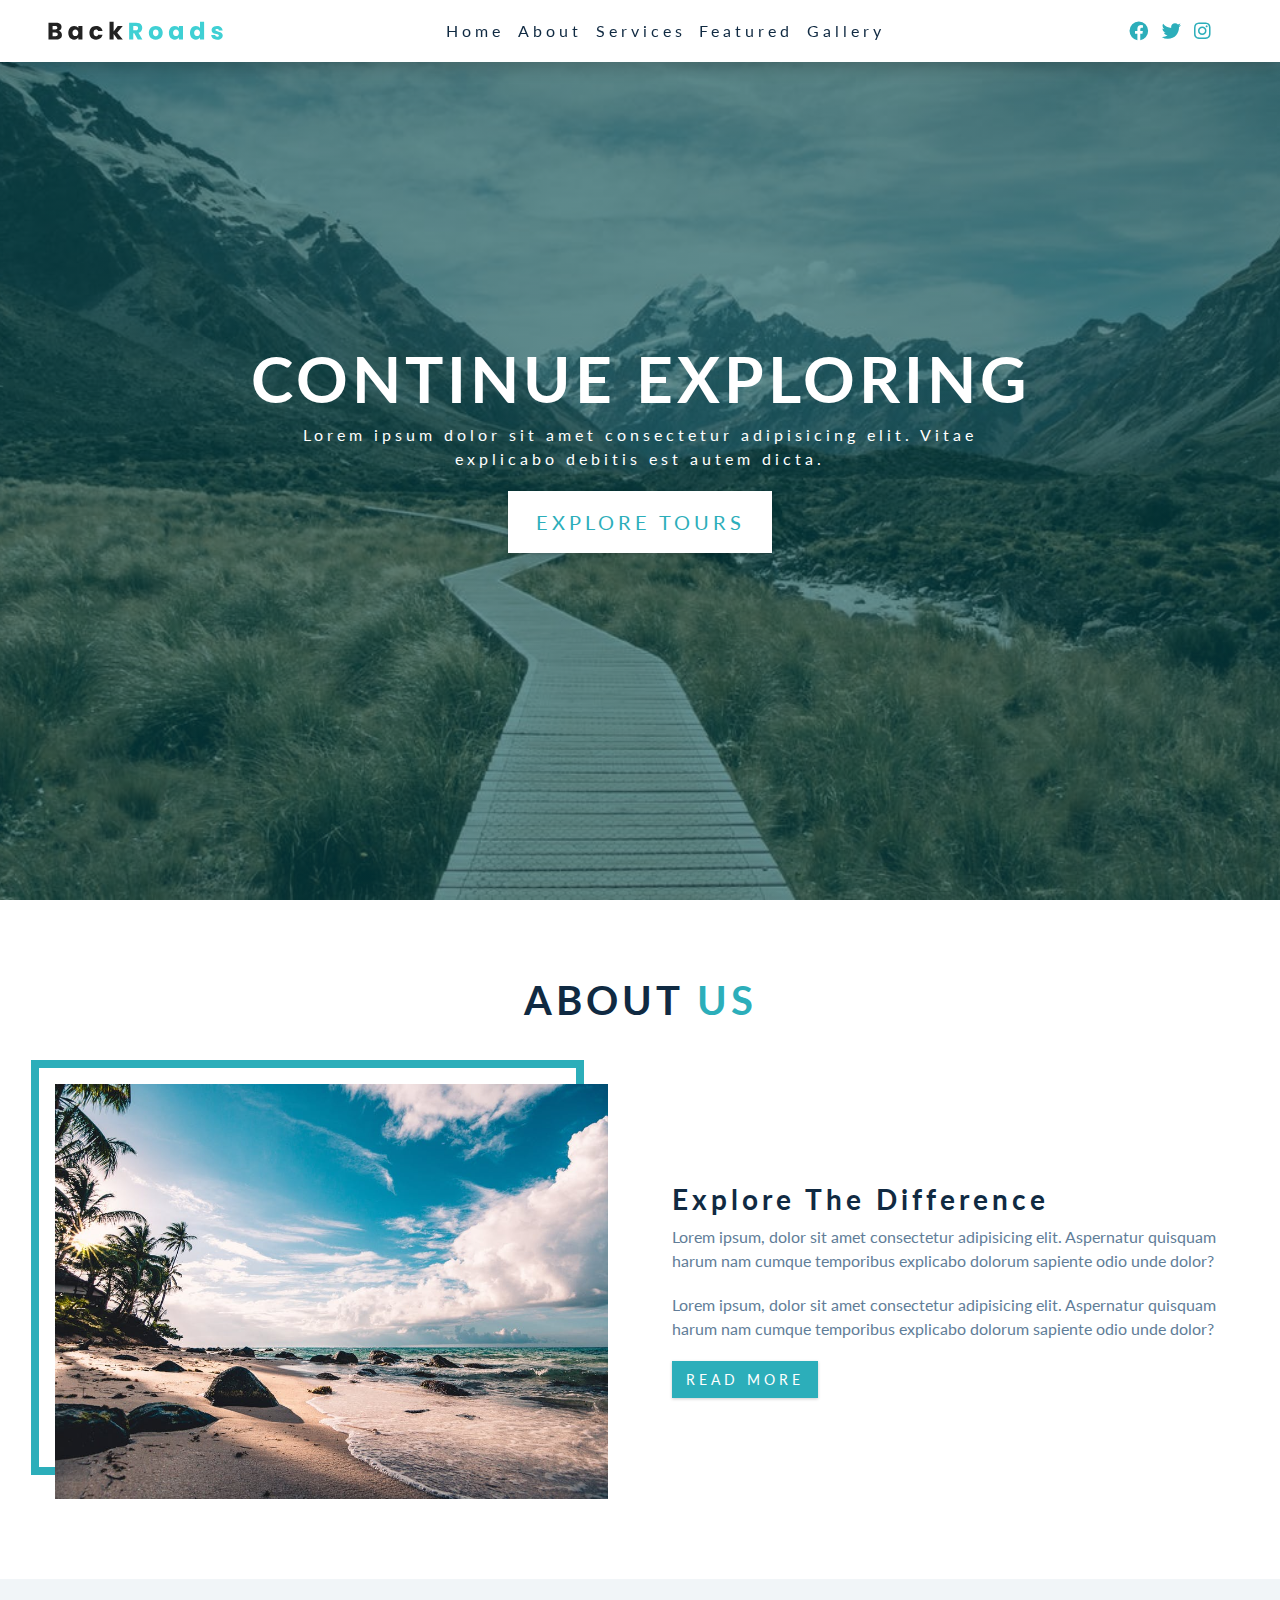
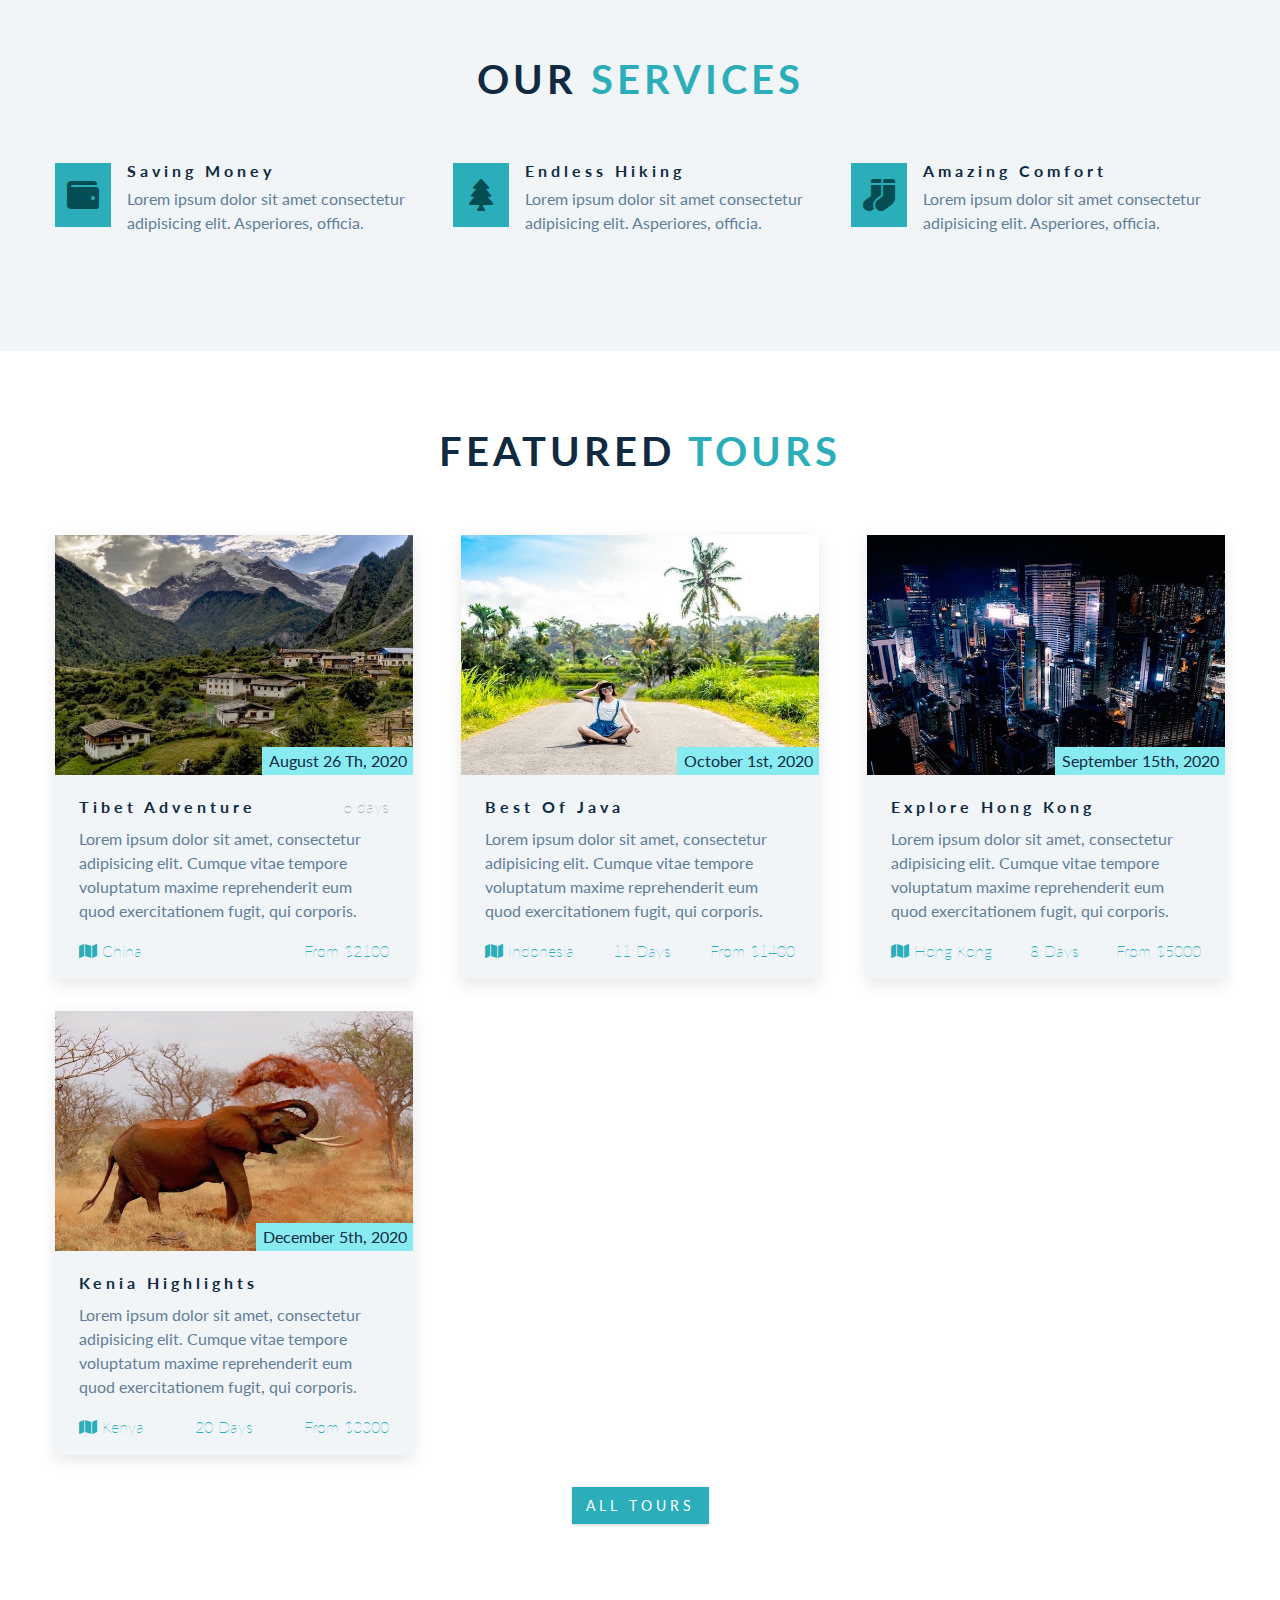
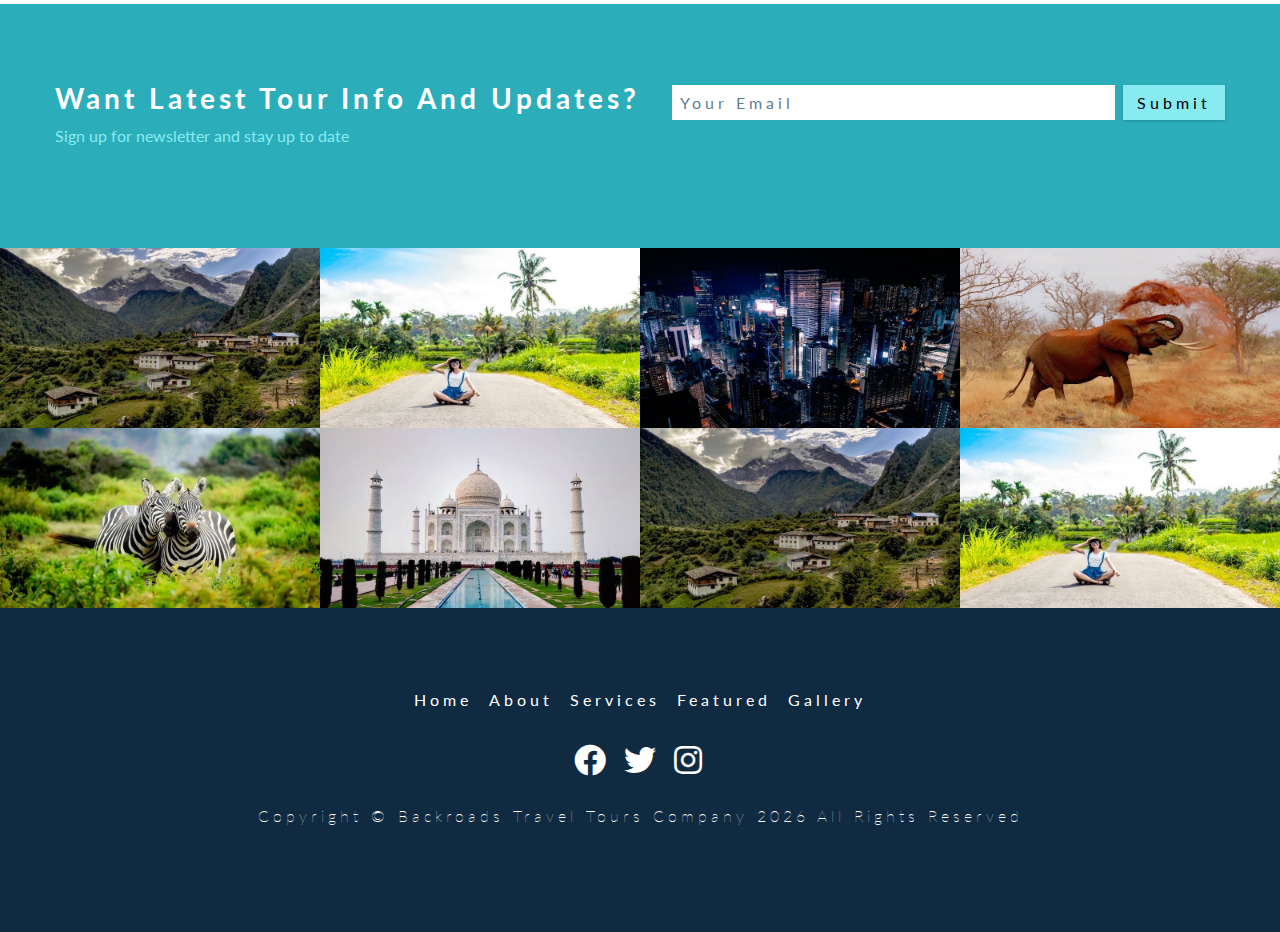
==== commit 2a6b6410: "cosmetics" ====
--- a/index.html
+++ b/index.html
@@ -99,7 +99,7 @@
     <!-- end of about section -->
 
     <!-- services -->
-    <section class="section" id="services">
+    <section class="section services" id="services">
       <h2 class="section-title">our <span>services</span></h2>
       <div class="section-center service-center">
         <article class="service">
@@ -256,7 +256,7 @@
             class="contact-input"
             type="email"
             name="email"
-            value="Your Email"
+            placeholder="Your Email"
           />
           <button class="btn contact-btn" type="submit">Submit</button>
         </form>
--- a/css/styles.css
+++ b/css/styles.css
@@ -155,6 +155,7 @@
   margin-bottom: 4rem;
   text-transform: uppercase;
 }
+
 .section-title span {
   color: var(--clr-primary-5);
 }
@@ -359,13 +360,14 @@
 }
 
 @media screen and (min-width: 1170px) {
-  .about-center {
+  .about-img {
     position: relative;
   }
   .about-img::before {
     content: "";
     border: 8px var(--clr-primary-5) solid;
-    width: calc(50% - 2rem);
+    width: 100%;
+    /* width: calc(50% - 2rem); */
     height: 100%;
     position: absolute;
     box-sizing: border-box;
@@ -380,67 +382,65 @@
 Services
 ===============
 */
-#services {
+.services {
   background: var(--clr-grey-10);
 }
 
 .service {
   text-align: center;
-  padding: 1rem 4rem;
+  margin-bottom: 3rem;
 }
 
 .service-icon {
   font-size: 2rem;
-  background-color: var(--clr-primary-6);
+  background-color: var(--clr-primary-5);
+  color: var(--clr-primary-1);
   padding: 0.5rem;
   display: inline-block;
-}
-.service-title {
-  margin-top: 1.2rem;
-}
-
-.service-center {
-  display: flex;
-  flex-wrap: wrap;
-  justify-content: space-between;
-  align-items: flex-start;
-  align-content: flex-start;
-}
-
-@media screen and (min-width: 577px) {
+  margin-bottom: 1.5rem;
+}
+
+.service-text {
+  max-width: 20rem;
+  margin-left: auto;
+  margin-right: auto;
+}
+
+@media screen and (min-width: 576px) {
+  .service-center {
+    display: flex;
+    flex-wrap: wrap;
+    justify-content: space-between;
+    align-items: flex-start;
+    align-content: flex-start;
+  }
+
   .service {
     /* max-width: 40rem; */
     flex: 0 0 calc(50% - 1rem);
-    padding: 0 0.5rem;
+    margin-bottom: 1rem;
   }
 }
 @media screen and (min-width: 992px) {
   .service {
-    flex: 0 0 calc(33.33% - 0rem);
-    padding: 0 0.5rem;
+    flex: 0 0 calc(33.33% - 1rem);
   }
 }
 
 @media screen and (min-width: 1170px) {
   .service {
     display: flex;
-    justify-content: space-between;
-    align-items: flex-start;
     text-align: left;
-    padding: 0;
+  }
+  .service-icon {
+    align-self: start;
+  }
+  .service-info {
+    padding-left: 1rem;
   }
   .service-title {
-    margin-top: 0;
-  }
-  .service-info {
-    flex: 0 0 82%;
-  }
-  .service h4 {
     margin-bottom: 0.5rem;
   }
-  .service p {
-    margin: 0rem;
-  }
 }
 
 /*
@@ -448,14 +448,9 @@
 Featured Tours
 ===============
 */
-
-.featured-tours-center {
-  display: flex;
-  flex-wrap: wrap;
-  justify-content: space-between;
-}
 .tour-card {
   margin-bottom: 2rem;
+  background-color: var(--clr-grey-10);
   box-shadow: var(--light-shadow);
   transition: var(--transition);
 }
@@ -474,9 +469,7 @@
   background-color: var(--clr-primary-8);
   letter-spacing: normal;
   font-weight: normal;
-  display: inline-block;
   padding: 0.4rem;
-  text-align: center;
   position: absolute;
   right: 0;
   bottom: 0;
@@ -485,7 +478,6 @@
 
 .card-info {
   padding: 1.5rem 1.5rem 0.5rem 1.5rem;
-  background-color: var(--clr-grey-10);
 }
 
 .card-head {
@@ -509,32 +501,23 @@
   text-transform: capitalize;
   font-weight: lighter;
 }
-
 .featured-tours-footer {
-  display: flex;
-  justify-content: center;
-  align-content: flex-start;
-}
-
-/* .featured-tours-btn {
-  position: relative;
-  left: 50%;
-  transform: translateX(-50%);
-} */
-
+  text-align: center;
+}
 /* Responsive */
 @media screen and (min-width: 768px) {
+  .featured-tours-center {
+    display: flex;
+    flex-wrap: wrap;
+    justify-content: space-between;
+  }
   .tour-card {
     flex: 0 0 calc(50% - 2rem);
-    /* padding: 0 0.5rem; */
-    /* margin-bottom: 2rem; */
   }
 }
 @media screen and (min-width: 1170px) {
   .tour-card {
     flex: 0 0 calc(33.33% - 2rem);
-    /* padding: 0 0.5rem; */
-    /* margin-bottom: 2rem; */
   }
 }
 
@@ -561,7 +544,7 @@
 .contact-form {
   display: flex;
   max-width: 28rem;
-  justify-content: space-between;
+  /* justify-content: space-between; */
 }
 .contact-input {
   /* 1:crece->OK
@@ -576,6 +559,9 @@
   padding: 0.5rem;
   /* width: 22rem; */
 }
+.contact-input::placeholder {
+  color: inherit;
+}
 .contact-btn {
   background-color: var(--clr-primary-8);
   color: black;
@@ -590,7 +576,7 @@
 }
 
 /* Responsive */
-@media screen and (min-width: 993px) {
+@media screen and (min-width: 992px) {
   .contact-center {
     display: flex;
     justify-content: space-between;
@@ -599,7 +585,9 @@
   .contact-form {
     /* 1:crece->OK
        1:es lo mismo
-       auto:va a crecer hasta que pueda */
+       auto:va a crecer hasta que pueda 
+       Esto ya estaba, pero como volví 
+       a aplicar flex, se volvió a achicar*/
     flex: 1 1 auto;
     max-width: 100%;
     margin-left: 2rem;
@@ -630,11 +618,11 @@
   z-index: 2;
   transition: var(--transition);
 }
+.gallery-picture-container:hover .gallery-icon {
+  opacity: 1;
+}
 .gallery-picture-container:hover .gallery-picture {
   opacity: 0.5;
-}
-.gallery-picture-container:hover .gallery-icon {
-  opacity: 1;
 }
 
 @media screen and (min-width: 768px) {
@@ -647,10 +635,6 @@
   }
 }
 @media screen and (min-width: 1170px) {
-  .gallery {
-    display: flex;
-    flex-wrap: wrap;
-  }
   .gallery-picture-container {
     flex: 0 0 25%;
   }
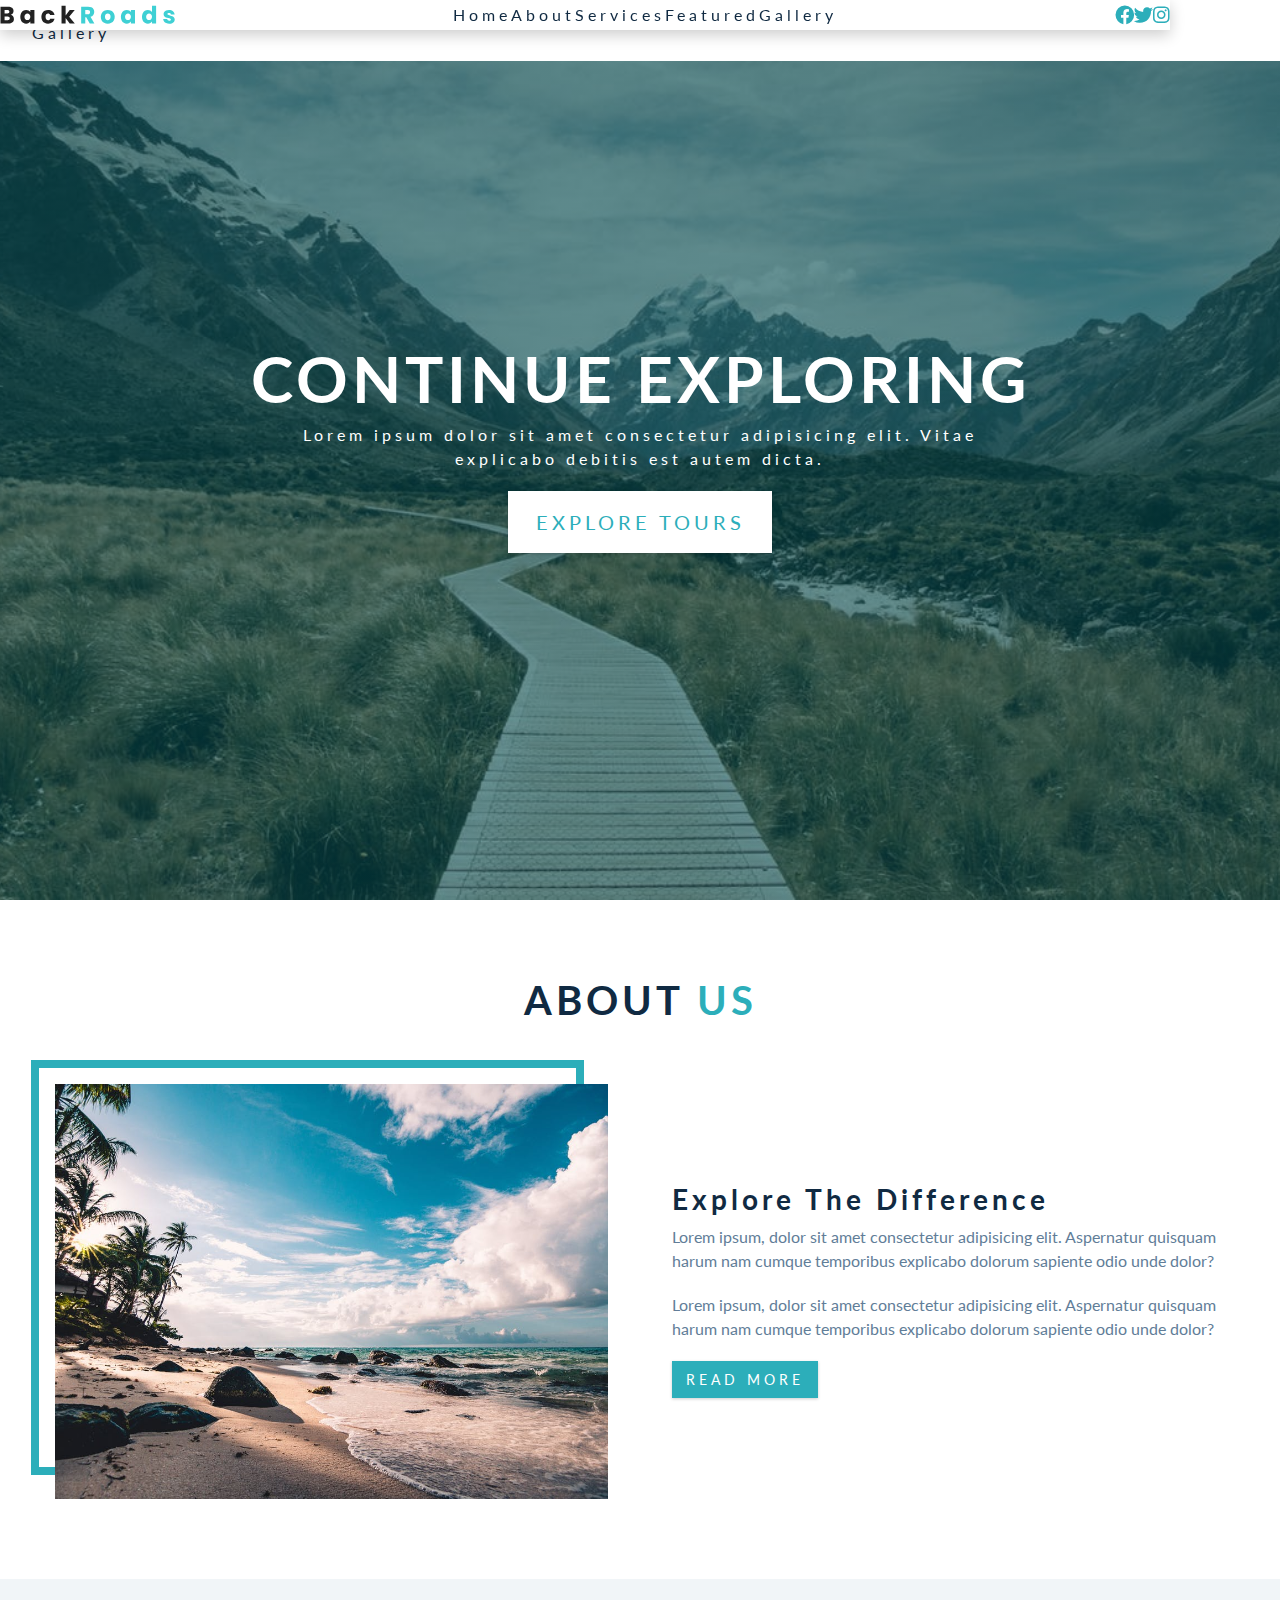
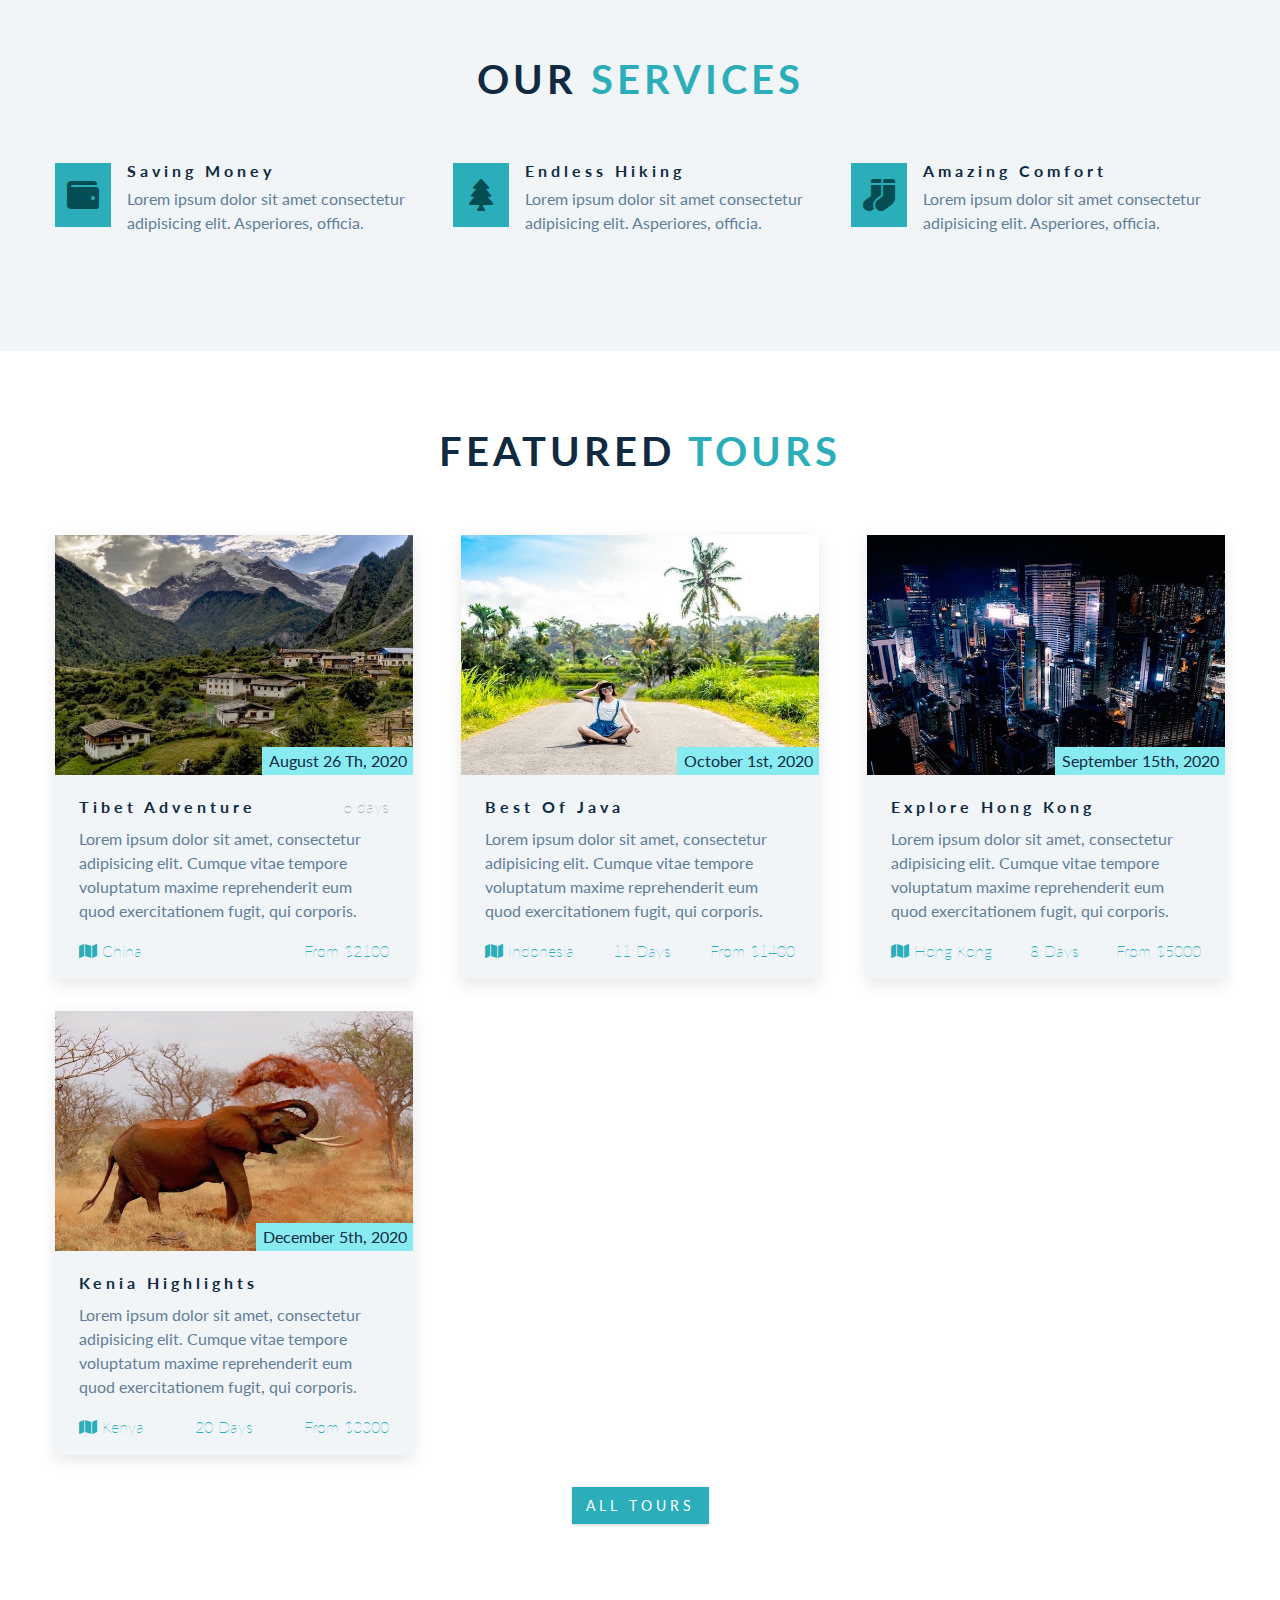
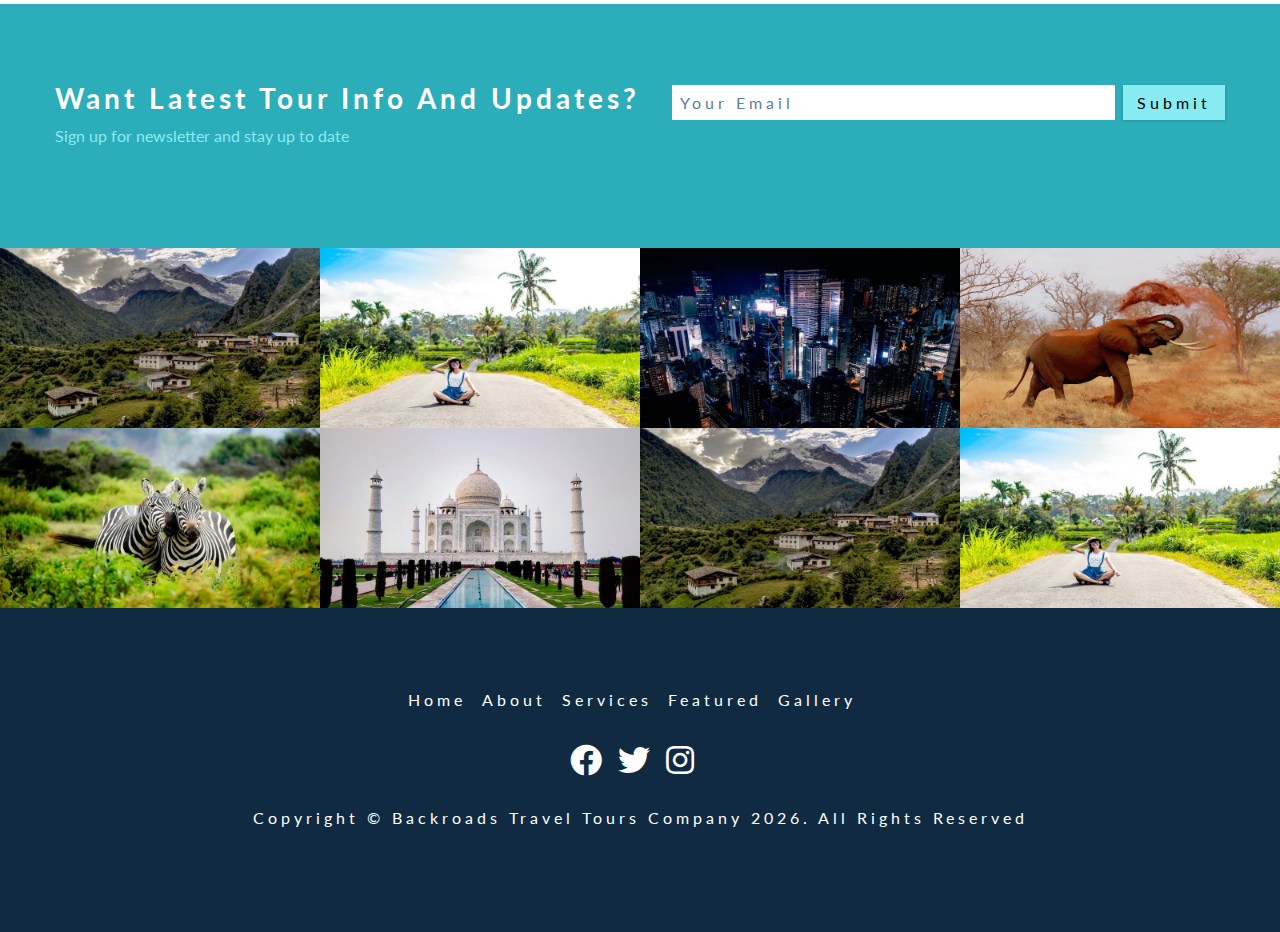
==== commit f5f3251b: "finalized" ====
--- a/index.html
+++ b/index.html
@@ -29,11 +29,19 @@
         </li>
         <li><a class="nav-link scroll-link" href="#gallery">gallery</a></li>
       </ul>
-      <div class="navbar-social">
-        <a href="#" class="social-icon"><i class="fab fa-facebook"></i></a>
-        <a href="#" class="social-icon"><i class="fab fab fa-twitter"></i></a>
-        <a href="#" class="social-icon"><i class="fab fab fa-instagram"></i></a>
-      </div>
+      <ul class="navbar-social">
+        <li>
+          <a href="#" class="social-icon"><i class="fab fa-facebook"></i></a>
+        </li>
+        <li>
+          <a href="#" class="social-icon"><i class="fab fab fa-twitter"></i></a>
+        </li>
+        <li>
+          <a href="#" class="social-icon"
+            ><i class="fab fab fa-instagram"></i
+          ></a>
+        </li>
+      </ul>
       <div class="navBtn">
         <i class="fas fa-bars nav-icon" id="nav-toggle"></i>
       </div>
@@ -303,29 +311,33 @@
     <!-- end of gallery  -->
 
     <!-- footer -->
-    <footer class="section section-footer" id="footer">
-      <div class="section-center footer-center">
-        <ul class="footer-navbar-items">
-          <li><a class="nav-link scroll-link" href="#home">home</a></li>
-          <li><a class="nav-link scroll-link" href="#about">about</a></li>
-          <li><a class="nav-link scroll-link" href="#services">services</a></li>
-          <li>
-            <a class="nav-link scroll-link" href="#featured-tours">featured</a>
-          </li>
-          <li><a class="nav-link scroll-link" href="#gallery">gallery</a></li>
-        </ul>
-        <div class="footer-navbar-social">
+    <footer class="section footer" id="footer">
+      <ul class="footer-navbar-items">
+        <li><a class="nav-link scroll-link" href="#home">home</a></li>
+        <li><a class="nav-link scroll-link" href="#about">about</a></li>
+        <li><a class="nav-link scroll-link" href="#services">services</a></li>
+        <li>
+          <a class="nav-link scroll-link" href="#featured-tours">featured</a>
+        </li>
+        <li><a class="nav-link scroll-link" href="#gallery">gallery</a></li>
+      </ul>
+      <ul class="footer-navbar-social">
+        <li>
           <a href="#" class="social-icon"><i class="fab fa-facebook"></i></a>
+        </li>
+        <li>
           <a href="#" class="social-icon"><i class="fab fab fa-twitter"></i></a>
+        </li>
+        <li>
           <a href="#" class="social-icon"
             ><i class="fab fab fa-instagram"></i
           ></a>
-        </div>
-        <h4>
-          Copyright &copy; Backroads Travel Tours Company
-          <span id="date"></span> All Rights Reserved
-        </h4>
-      </div>
+        </li>
+      </ul>
+      <h4>
+        Copyright &copy; Backroads Travel Tours Company
+        <span id="date"></span>. All Rights Reserved
+      </h4>
     </footer>
     <!-- end of footer -->
 
--- a/css/styles.css
+++ b/css/styles.css
@@ -175,29 +175,23 @@
 ===============
 */
 .navbar {
-  display: flex;
-  /* flex-wrap: wrap; */
-  justify-content: space-between;
-  align-items: center;
   position: fixed;
-  z-index: 3;
+  top: 0;
+  left: 0;
   width: 100vw;
   background-color: var(--clr-white);
   box-shadow: var(--dark-shadow);
-}
-.navbar-logo {
-  padding: 1rem 3rem;
-  /* flex-shrink: 0; */
-}
+  z-index: 3;
+  max-width: 1170px;
+  display: flex;
+  justify-content: space-between;
+  align-items: center;
+}
+
 .navbar-items {
   display: none;
 }
-.navbar-items li {
-  display: inline-block;
-  margin: 0 0.3rem;
-}
 .nav-link {
-  /* font-size: 1rem; */
   color: var(--clr-grey-1);
   letter-spacing: var(--spacing);
   text-transform: capitalize;
@@ -207,22 +201,17 @@
   color: var(--clr-primary-5);
 }
 .navbar-social {
-  /* flex-shrink: 0; */
-  padding: 1rem 4rem;
   display: none;
 }
 .social-icon {
   color: var(--clr-primary-5);
   font-size: 1.2rem;
-  margin: 0 0.3rem;
   transition: var(--transition);
 }
 .social-icon:hover {
   color: var(--clr-primary-8);
 }
-.navBtn {
-  padding: 0rem 3rem;
-}
+
 .nav-icon {
   font-size: 1.5rem;
   color: var(--clr-primary-5);
@@ -232,12 +221,15 @@
   transform: scale(1.2);
   cursor: pointer;
 }
+
 @media screen and (min-width: 992px) {
   .navbar-items {
-    display: block;
+    display: flex;
+    justify-content: space-between;
   }
   .navbar-social {
-    display: block;
+    display: flex;
+    justify-content: space-between;
   }
   .navBtn {
     display: none;
@@ -644,42 +636,43 @@
 Footer
 ===============
 */
-.section-footer {
+.footer {
   background-color: var(--clr-grey-1);
-}
-.footer-navbar-items {
-  display: block;
   text-align: center;
-  margin: 0 auto;
-}
-.footer-navbar-items li {
-  display: inline-block;
-  margin: 0 0.4rem;
-}
+  padding-left: 4rem;
+  padding-right: 4rem;
+  /* se pone así para no cambiar el padding top que trae la clase global section */
+}
+.footer-navbar-items,
+.footer-navbar-social {
+  display: flex;
+  flex-wrap: wrap;
+  justify-content: center;
+  margin-bottom: 1.5rem;
+}
+
 .footer-navbar-items .nav-link {
   color: var(--clr-white);
+  font-size: 1rem;
+  margin-right: 1rem;
 }
 .footer-navbar-items .nav-link:hover {
   color: var(--clr-primary-5);
 }
-.footer-navbar-social {
-  text-align: center;
-  margin-top: 1.5rem;
-  margin-bottom: 0.5rem;
-}
+
 .footer-navbar-social .social-icon {
   color: var(--clr-white);
   font-size: 2rem;
-  letter-spacing: var(--spacing);
+  margin-right: 1rem;
 }
 .footer-navbar-social .social-icon:hover {
   color: var(--clr-primary-5);
 }
-.footer-center h4 {
+.footer h4 {
   color: var(--clr-white);
-  font-weight: lighter;
-  padding: 1rem;
-  text-align: center;
+  font-weight: 400;
+  margin-bottom: 1.5rem;
+  line-height: 1.25rem;
 }
 
 /*
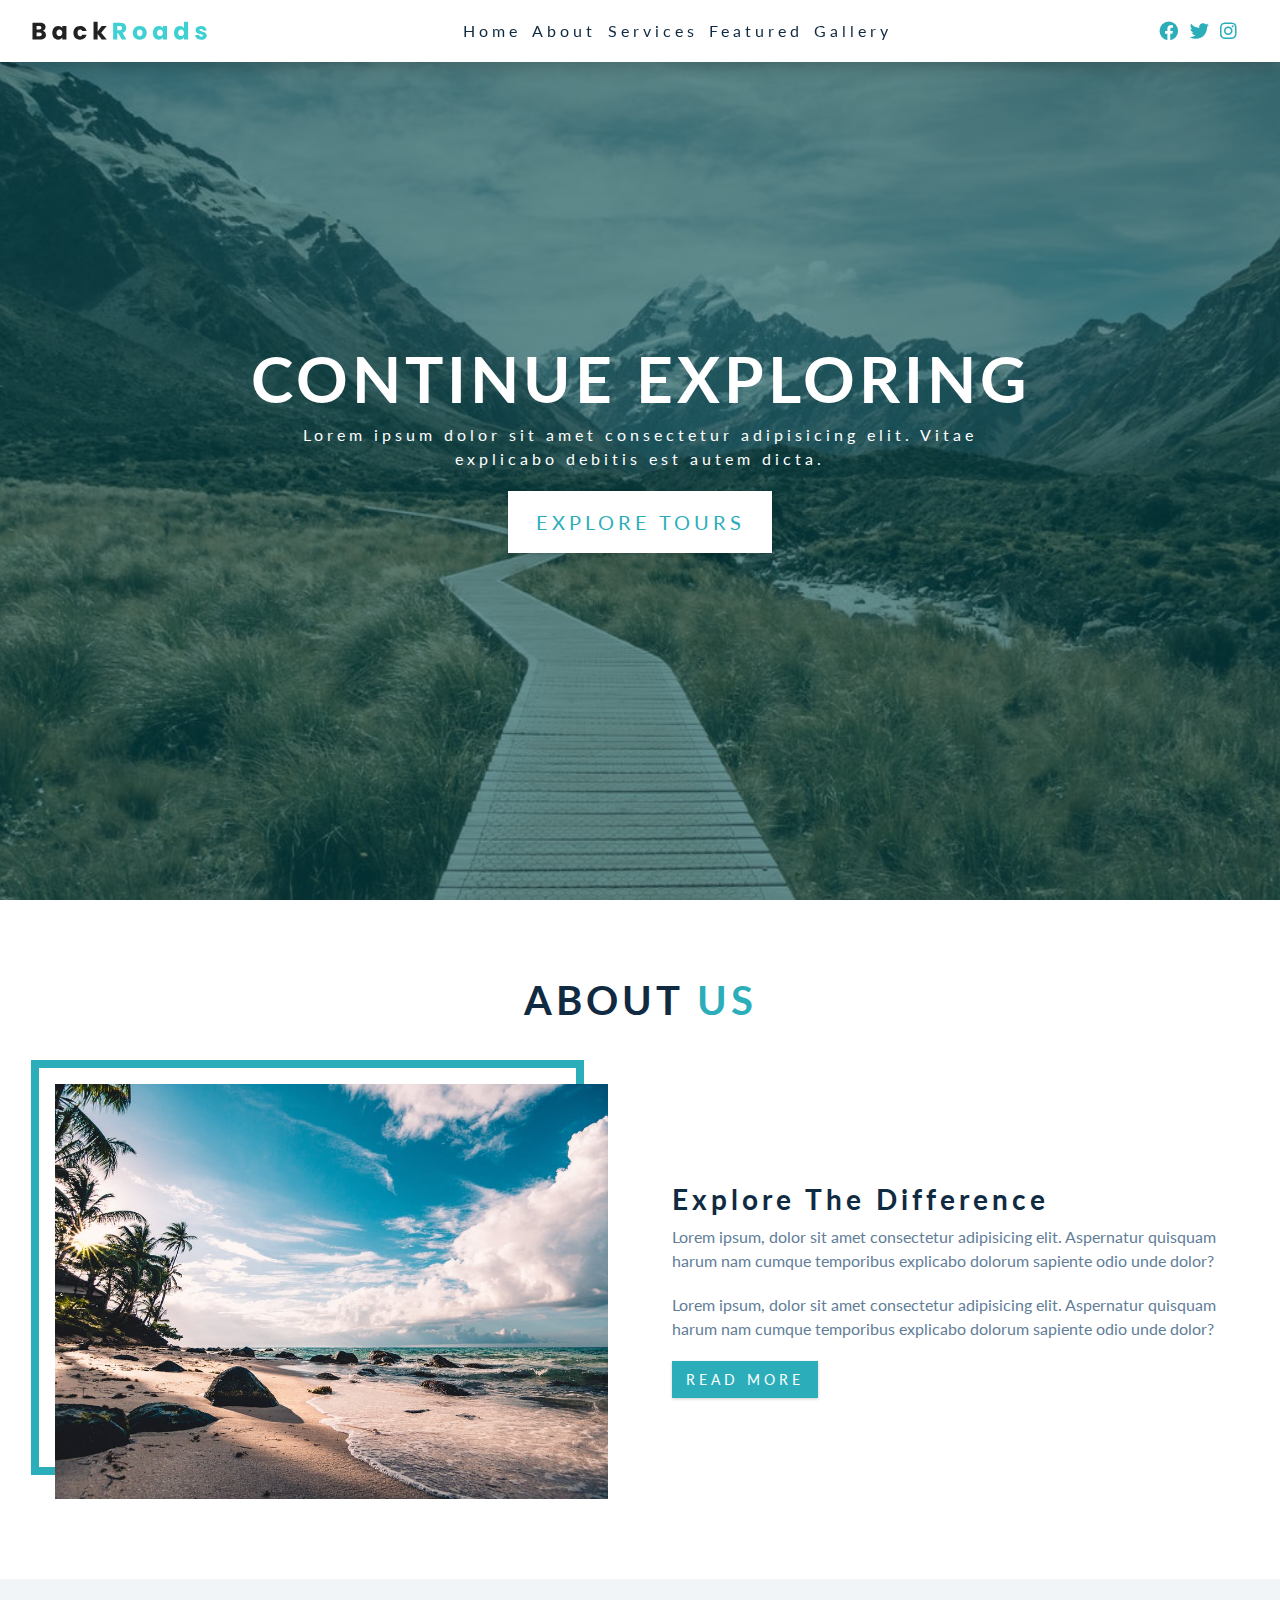
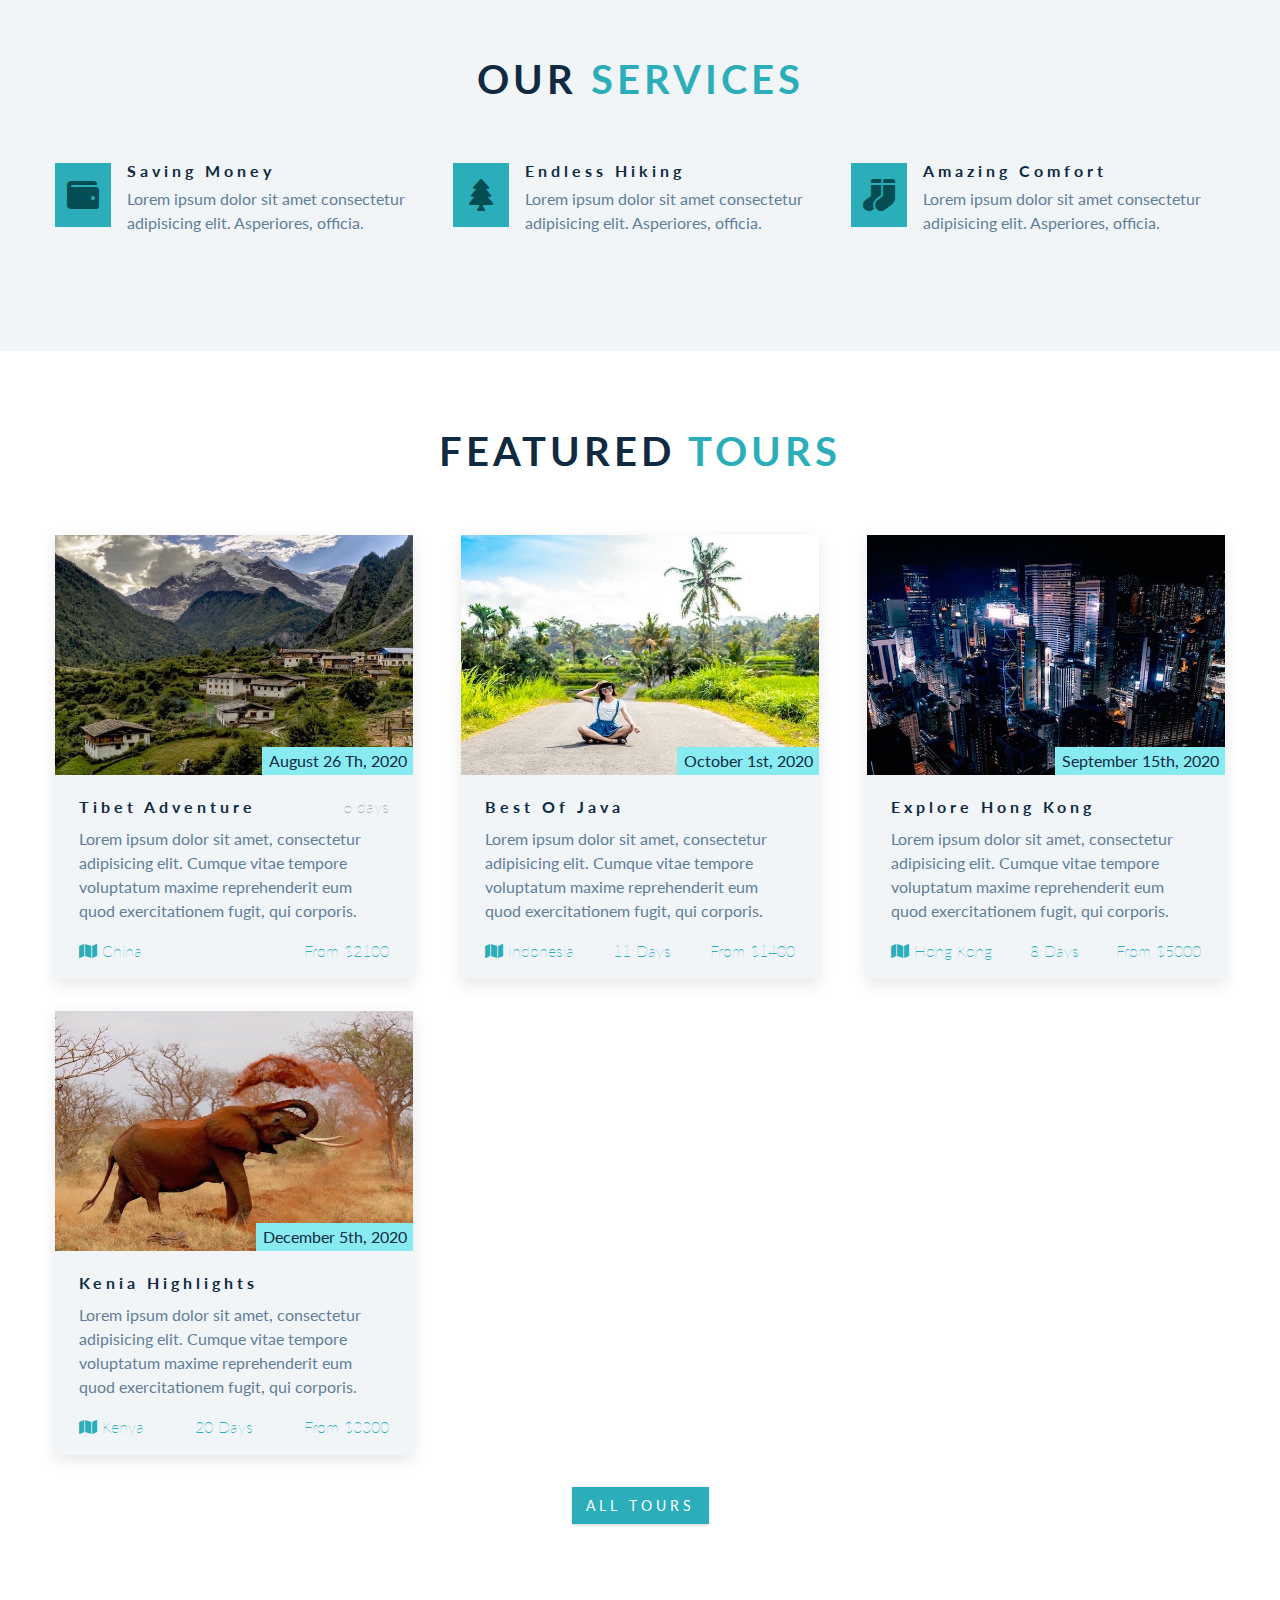
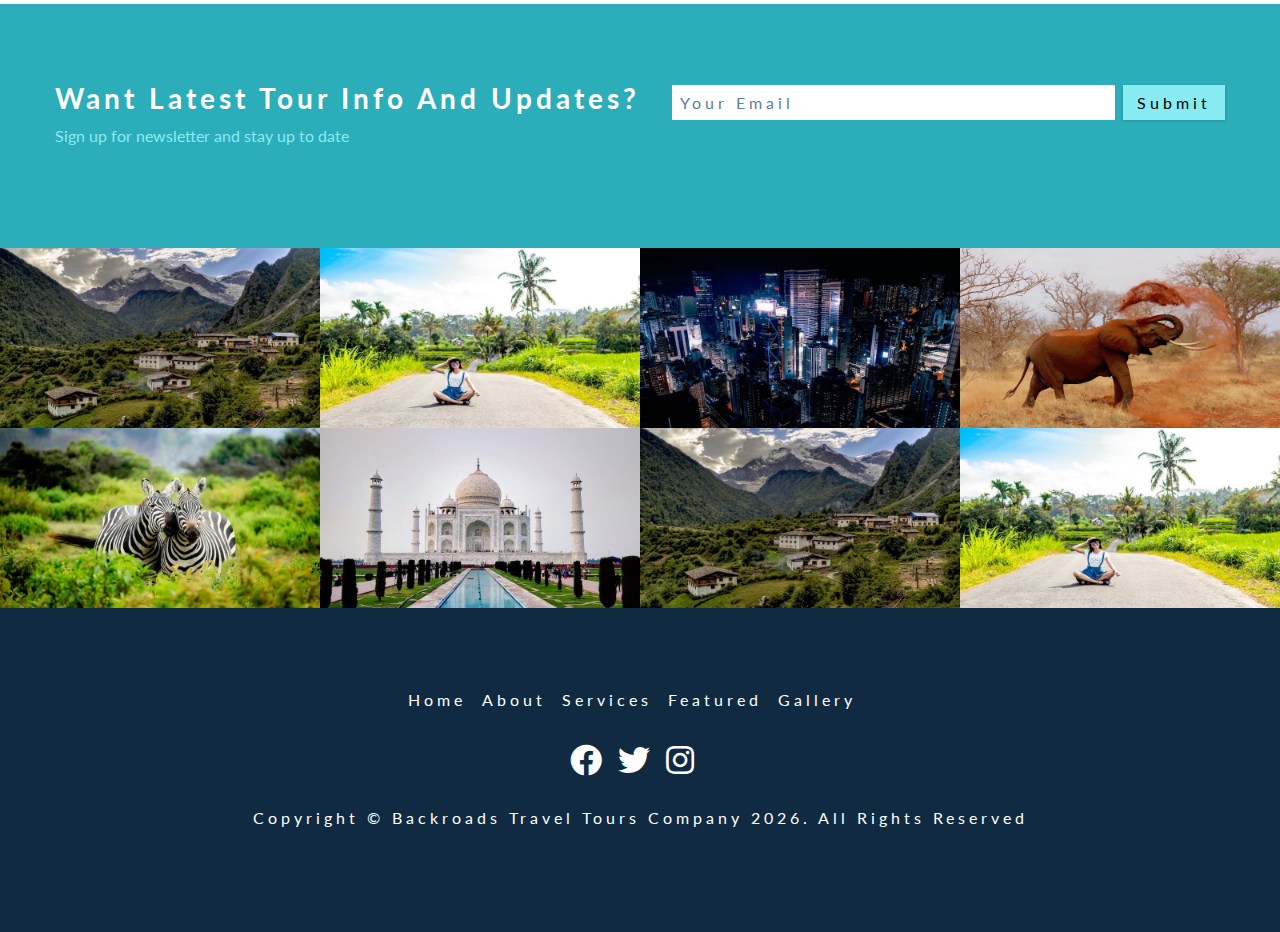
==== commit 0adeafcb: "cosmetics final" ====
--- a/index.html
+++ b/index.html
@@ -75,7 +75,9 @@
             Lorem ipsum dolor sit amet consectetur adipisicing elit. Vitae
             explicabo debitis est autem dicta.
           </p>
-          <a href="#featured-tours" class="btn hero-btn">explore tours</a>
+          <a href="#featured-tours" class="btn hero-btn scroll-link"
+            >explore tours</a
+          >
         </div>
       </div>
     </header>
--- a/css/styles.css
+++ b/css/styles.css
@@ -178,22 +178,29 @@
   position: fixed;
   top: 0;
   left: 0;
-  width: 100vw;
+  width: 100%;
   background-color: var(--clr-white);
   box-shadow: var(--dark-shadow);
   z-index: 3;
-  max-width: 1170px;
+  /* max-width: 1170px; */
   display: flex;
   justify-content: space-between;
   align-items: center;
 }
 
+.navbar-logo,
+.navbar-social,
+.navBtn {
+  padding: 1rem 2rem;
+}
+
 .navbar-items {
   display: none;
 }
 .nav-link {
   color: var(--clr-grey-1);
   letter-spacing: var(--spacing);
+  margin-right: 0.7rem;
   text-transform: capitalize;
   transition: var(--transition);
 }
@@ -206,6 +213,7 @@
 .social-icon {
   color: var(--clr-primary-5);
   font-size: 1.2rem;
+  margin-right: 0.7rem;
   transition: var(--transition);
 }
 .social-icon:hover {
@@ -455,6 +463,7 @@
 }
 .img-container img {
   height: 15rem;
+  -o-object-fit: cover;
   object-fit: cover;
 }
 .card-date {
@@ -551,6 +560,18 @@
   padding: 0.5rem;
   /* width: 22rem; */
 }
+.contact-input::-webkit-input-placeholder {
+  color: inherit;
+}
+.contact-input::-moz-placeholder {
+  color: inherit;
+}
+.contact-input:-ms-input-placeholder {
+  color: inherit;
+}
+.contact-input::-ms-input-placeholder {
+  color: inherit;
+}
 .contact-input::placeholder {
   color: inherit;
 }
@@ -632,9 +653,9 @@
   }
 }
 /*
-===============
+================
 Footer
-===============
+================
 */
 .footer {
   background-color: var(--clr-grey-1);
